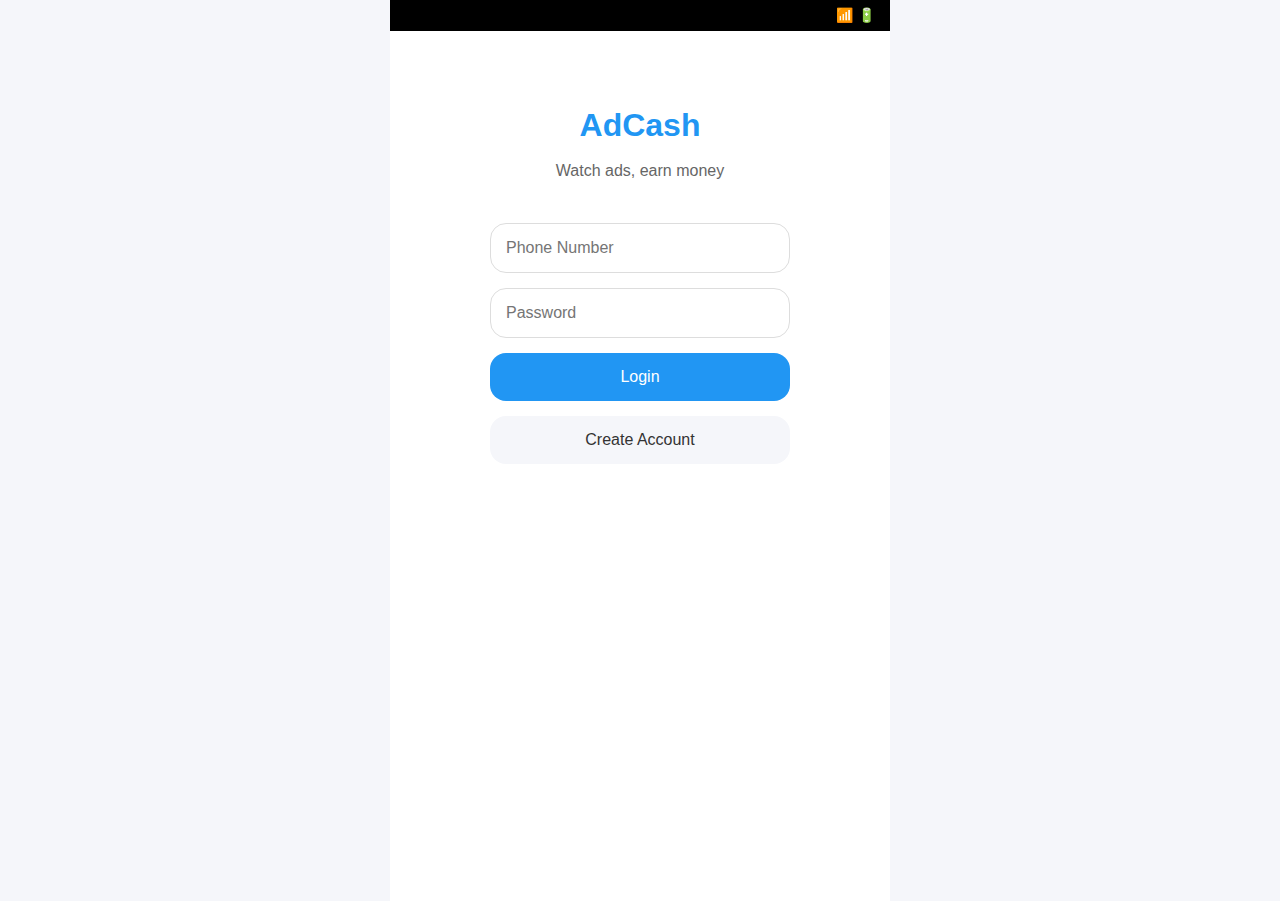
==== index.html @ 34fb2692 "first commit" ====
<!DOCTYPE html>
<html lang="en">
<head>
    <script src='//whephiwums.com/vignette.min.js' data-zone='8980914' data-sdk='show_8980914'></script>
    <meta charset="UTF-8">
    <meta name="viewport" content="width=device-width, initial-scale=1.0, maximum-scale=1.0, user-scalable=no">
    <meta name="apple-mobile-web-app-capable" content="yes">
    <meta name="apple-mobile-web-app-status-bar-style" content="black-translucent">
    <title>AdCash</title>
    <link rel="stylesheet" href="styles.css">
    <link href="https://fonts.googleapis.com/css2?family=Poppins:wght@400;500;600&display=swap" rel="stylesheet">
    <script src="https://telegram.org/js/telegram-web-app.js"></script>
</head>
<body>
    <div class="app">
        <!-- Status Bar -->
        <div class="status-bar">
            <div class="time"></div>
            <div class="icons">
                <span>📶</span>
                <span>🔋</span>
            </div>
        </div>

        <!-- Auth Screen -->
        <div class="screen" id="authScreen">
            <div class="auth-content">
                <h1>AdCash</h1>
                <p>Watch ads, earn money</p>
                <div class="auth-form">
                    <input type="tel" placeholder="Phone Number" id="phoneInput">
                    <input type="password" placeholder="Password" id="passwordInput">
                    <button class="primary-btn" onclick="login()">Login</button>
                    <button class="secondary-btn" onclick="showRegister()">Create Account</button>
                </div>
            </div>
        </div>

        <!-- Main Screen -->
        <div class="screen" id="mainScreen" style="display: none;">
            <!-- Balance Card -->
            <div class="balance-card">
                <small>Available Balance</small>
                <h2>$<span id="balance">0.00</span></h2>
                <div class="stats">
                    <div>
                        <small>Today's Earnings</small>
                        <p>$<span id="todayEarnings">0.00</span></p>
                    </div>
                    <div>
                        <small>Ads Watched</small>
                        <p><span id="adsWatched">0</span></p>
                    </div>
                </div>
            </div>

            <!-- Action Buttons -->
            <div class="action-buttons">
                <button class="watch-btn" onclick="watchAd()">
                    <span class="icon">▶️</span>
                    <span class="text">Watch Ad</span>
                    <small>Earn $0.01</small>
                </button>
                <button class="withdraw-btn" onclick="showWithdraw()">
                    <span class="icon">💰</span>
                    <span class="text">Withdraw</span>
                    <small>Min. $5.00</small>
                </button>
            </div>

            <!-- History Section -->
            <div class="history-section">
                <h3>Recent Activity</h3>
                <div class="history-list" id="historyList">
                    <!-- History items will be added here -->
                </div>
            </div>
        </div>

        <!-- Ad Watching Screen -->
        <div class="screen" id="adScreen" style="display: none;">
            <div class="ad-container">
                <div class="ad-status">
                    <div class="progress-bar">
                        <div class="progress" id="adProgress"></div>
                    </div>
                    <p id="adMessage">Loading ad...</p>
                </div>
            </div>
        </div>

        <!-- Withdraw Modal -->
        <div class="modal" id="withdrawModal">
            <div class="modal-content">
                <h3>Withdraw to EVC Plus</h3>
                <div class="modal-body">
                    <div class="input-group">
                        <label>EVC Plus Number</label>
                        <input type="tel" id="evcNumber" placeholder="Enter EVC Plus number">
                    </div>
                    <div class="input-group">
                        <label>Amount ($)</label>
                        <input type="number" id="withdrawAmount" value="5.00" min="5.00" step="0.01">
                    </div>
                    <button class="primary-btn" onclick="processWithdraw()">Withdraw Now</button>
                    <button class="secondary-btn" onclick="closeModal()">Cancel</button>
                </div>
            </div>
        </div>

        <!-- Toast Message -->
        <div class="toast" id="toast"></div>
    </div>
    <script src="script.js"></script>
</body>
</html>
---- styles.css ----
/* Reset and Base Styles */
* {
    margin: 0;
    padding: 0;
    box-sizing: border-box;
    -webkit-tap-highlight-color: transparent;
}

:root {
    --primary-color: #2196F3;
    --secondary-color: #1976D2;
    --success-color: #4CAF50;
    --error-color: #f44336;
    --text-color: #333;
    --light-text: #666;
    --border-radius: 16px;
    --safe-area-inset-top: env(safe-area-inset-top, 0px);
    --safe-area-inset-bottom: env(safe-area-inset-bottom, 0px);
}

body {
    font-family: -apple-system, BlinkMacSystemFont, 'Segoe UI', Roboto, sans-serif;
    background: #f5f6fa;
    color: var(--text-color);
    line-height: 1.5;
    -webkit-font-smoothing: antialiased;
}

.app {
    max-width: 500px;
    margin: 0 auto;
    min-height: 100vh;
    background: white;
    position: relative;
    overflow: hidden;
}

/* Status Bar */
.status-bar {
    background: #000;
    color: white;
    padding: 5px 15px;
    padding-top: calc(5px + var(--safe-area-inset-top));
    display: flex;
    justify-content: space-between;
    align-items: center;
    font-size: 14px;
}

.status-bar .icons {
    display: flex;
    gap: 5px;
}

/* Screens */
.screen {
    min-height: calc(100vh - 30px);
    padding: 20px;
    position: relative;
}

/* Auth Screen */
.auth-content {
    text-align: center;
    padding-top: 50px;
}

.auth-content h1 {
    font-size: 32px;
    color: var(--primary-color);
    margin-bottom: 10px;
}

.auth-content p {
    color: var(--light-text);
    margin-bottom: 40px;
}

.auth-form {
    display: flex;
    flex-direction: column;
    gap: 15px;
    max-width: 300px;
    margin: 0 auto;
}

.auth-form input {
    padding: 15px;
    border: 1px solid #ddd;
    border-radius: var(--border-radius);
    font-size: 16px;
    width: 100%;
}

/* Balance Card */
.balance-card {
    background: linear-gradient(135deg, var(--primary-color), var(--secondary-color));
    padding: 25px;
    border-radius: var(--border-radius);
    color: white;
    margin-bottom: 20px;
}

.balance-card small {
    opacity: 0.8;
}

.balance-card h2 {
    font-size: 36px;
    margin: 10px 0 20px;
}

.stats {
    display: grid;
    grid-template-columns: 1fr 1fr;
    gap: 20px;
    padding-top: 20px;
    border-top: 1px solid rgba(255,255,255,0.1);
}

/* Action Buttons */
.action-buttons {
    display: grid;
    grid-template-columns: 1fr 1fr;
    gap: 15px;
    margin-bottom: 30px;
}

.watch-btn, .withdraw-btn {
    display: flex;
    flex-direction: column;
    align-items: center;
    justify-content: center;
    padding: 20px;
    border: none;
    border-radius: var(--border-radius);
    background: white;
    box-shadow: 0 2px 10px rgba(0,0,0,0.1);
    cursor: pointer;
    transition: transform 0.2s;
}

.watch-btn:active, .withdraw-btn:active {
    transform: scale(0.98);
}

.watch-btn .icon, .withdraw-btn .icon {
    font-size: 24px;
    margin-bottom: 8px;
}

.watch-btn .text, .withdraw-btn .text {
    font-size: 16px;
    font-weight: 600;
    margin-bottom: 4px;
}

.watch-btn small, .withdraw-btn small {
    font-size: 12px;
    color: var(--light-text);
}

/* History Section */
.history-section {
    background: white;
    border-radius: var(--border-radius);
    padding: 20px;
}

.history-section h3 {
    margin-bottom: 15px;
    color: var(--text-color);
}

.history-list {
    display: flex;
    flex-direction: column;
    gap: 10px;
}

.history-item {
    display: flex;
    justify-content: space-between;
    padding: 15px;
    background: #f8f9fa;
    border-radius: 12px;
}

/* Modal */
.modal {
    display: none;
    position: fixed;
    top: 0;
    left: 0;
    width: 100%;
    height: 100%;
    background: rgba(0,0,0,0.5);
    z-index: 1000;
    animation: fadeIn 0.3s;
}

.modal-content {
    position: absolute;
    bottom: 0;
    left: 0;
    width: 100%;
    background: white;
    border-radius: 20px 20px 0 0;
    padding: 20px;
    animation: slideUp 0.3s;
}

.modal h3 {
    text-align: center;
    margin-bottom: 20px;
}

.input-group {
    margin-bottom: 15px;
}

.input-group label {
    display: block;
    margin-bottom: 8px;
    color: var(--light-text);
}

.input-group input {
    width: 100%;
    padding: 15px;
    border: 1px solid #ddd;
    border-radius: var(--border-radius);
    font-size: 16px;
}

/* Buttons */
.primary-btn {
    background: var(--primary-color);
    color: white;
    border: none;
    padding: 15px;
    border-radius: var(--border-radius);
    font-size: 16px;
    width: 100%;
    cursor: pointer;
    transition: background 0.3s;
}

.secondary-btn {
    background: #f5f6fa;
    color: var(--text-color);
    border: none;
    padding: 15px;
    border-radius: var(--border-radius);
    font-size: 16px;
    width: 100%;
    cursor: pointer;
    transition: background 0.3s;
}

/* Ad Screen */
.ad-container {
    display: flex;
    flex-direction: column;
    align-items: center;
    justify-content: center;
    min-height: 100vh;
    padding: 20px;
}

.ad-status {
    width: 100%;
    text-align: center;
}

.progress-bar {
    width: 100%;
    height: 6px;
    background: #eee;
    border-radius: 3px;
    overflow: hidden;
    margin-bottom: 15px;
}

.progress {
    width: 0;
    height: 100%;
    background: var(--primary-color);
    transition: width 0.3s linear;
}

.verification-box {
    text-align: center;
    animation: fadeIn 0.3s;
}

.verification-box h3 {
    margin-bottom: 10px;
}

.verification-box input {
    width: 200px;
    padding: 15px;
    border: 2px solid var(--primary-color);
    border-radius: var(--border-radius);
    font-size: 24px;
    text-align: center;
    letter-spacing: 4px;
    margin: 20px 0;
}

/* Toast */
.toast {
    position: fixed;
    bottom: 20px;
    left: 50%;
    transform: translateX(-50%);
    background: rgba(0,0,0,0.8);
    color: white;
    padding: 12px 24px;
    border-radius: 25px;
    font-size: 14px;
    display: none;
    animation: fadeIn 0.3s;
}

/* Minimum Balance Modal */
.min-balance-card {
    text-align: center;
    padding: 30px 20px !important;
}

.min-balance-icon {
    font-size: 48px;
    margin-bottom: 20px;
    animation: bounce 1s infinite;
}

.min-balance-card h3 {
    color: var(--primary-color);
    margin-bottom: 10px;
}

.min-balance-card p {
    color: var(--light-text);
    margin-bottom: 25px;
}

.balance-info {
    background: #f8f9fa;
    border-radius: var(--border-radius);
    padding: 20px;
    margin-bottom: 25px;
}

.balance-row {
    display: flex;
    justify-content: space-between;
    align-items: center;
    padding: 10px 0;
}

.balance-row:first-child {
    border-bottom: 1px solid #eee;
    padding-bottom: 15px;
    margin-bottom: 15px;
}

.current-balance {
    color: var(--primary-color);
    font-weight: 600;
}

.needed-balance {
    color: var(--error-color);
    font-weight: 600;
}

@keyframes bounce {
    0%, 100% { transform: translateY(0); }
    50% { transform: translateY(-10px); }
}

/* Animations */
@keyframes fadeIn {
    from { opacity: 0; }
    to { opacity: 1; }
}

@keyframes slideUp {
    from { transform: translateY(100%); }
    to { transform: translateY(0); }
}

/* iOS Safe Areas */
@supports (padding: max(0px)) {
    .app {
        padding-top: var(--safe-area-inset-top);
        padding-bottom: var(--safe-area-inset-bottom);
    }
}
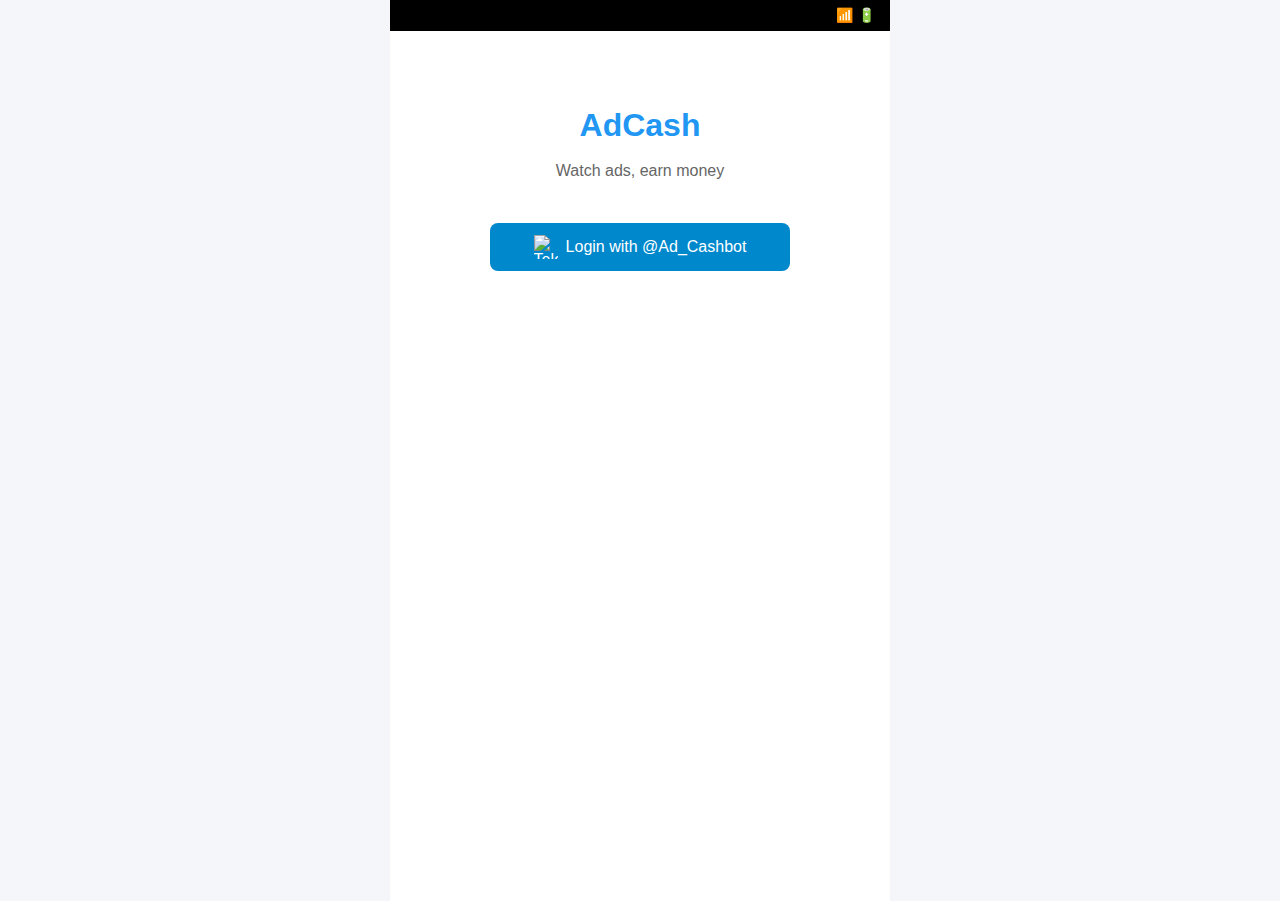
==== commit 3de6282d: "second commit" ====
--- a/index.html
+++ b/index.html
@@ -28,10 +28,10 @@
                 <h1>AdCash</h1>
                 <p>Watch ads, earn money</p>
                 <div class="auth-form">
-                    <input type="tel" placeholder="Phone Number" id="phoneInput">
-                    <input type="password" placeholder="Password" id="passwordInput">
-                    <button class="primary-btn" onclick="login()">Login</button>
-                    <button class="secondary-btn" onclick="showRegister()">Create Account</button>
+                    <button class="telegram-btn" onclick="loginWithTelegram()">
+                        <img src="https://telegram.org/img/t_logo.png" alt="Telegram" style="width: 24px; height: 24px; margin-right: 8px;">
+                        Login with @Ad_Cashbot
+                    </button>
                 </div>
             </div>
         </div>
--- a/styles.css
+++ b/styles.css
@@ -82,14 +82,6 @@
     gap: 15px;
     max-width: 300px;
     margin: 0 auto;
-}
-
-.auth-form input {
-    padding: 15px;
-    border: 1px solid #ddd;
-    border-radius: var(--border-radius);
-    font-size: 16px;
-    width: 100%;
 }
 
 /* Balance Card */
@@ -376,6 +368,32 @@
     font-weight: 600;
 }
 
+.telegram-btn {
+    display: flex;
+    align-items: center;
+    justify-content: center;
+    width: 100%;
+    padding: 12px;
+    background-color: #0088cc;
+    color: white;
+    border: none;
+    border-radius: 8px;
+    font-size: 16px;
+    font-weight: 500;
+    cursor: pointer;
+    transition: background-color 0.2s;
+}
+
+.telegram-btn:hover {
+    background-color: #006699;
+}
+
+.telegram-btn img {
+    width: 24px;
+    height: 24px;
+    margin-right: 8px;
+}
+
 @keyframes bounce {
     0%, 100% { transform: translateY(0); }
     50% { transform: translateY(-10px); }
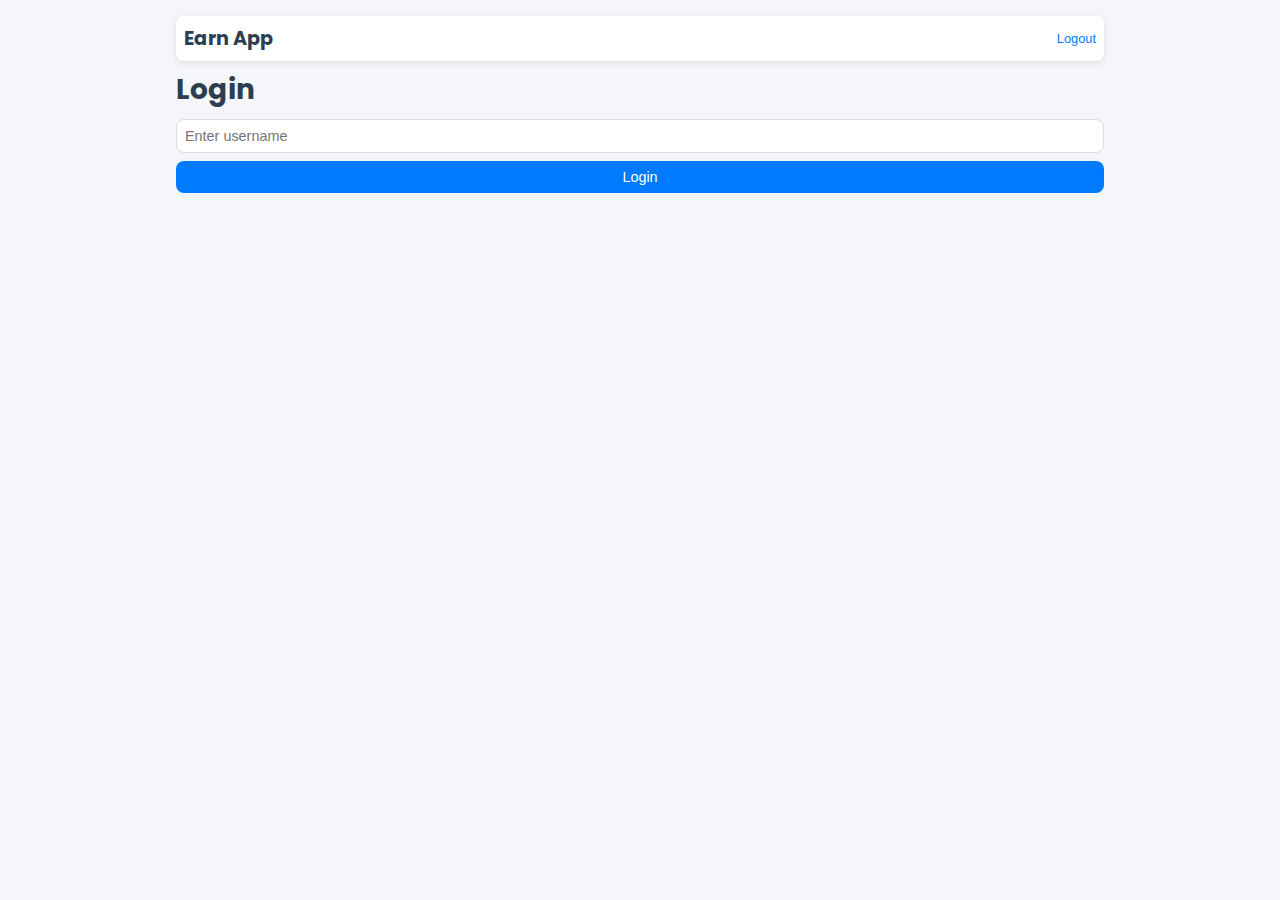
==== commit 949f6edb: "add commit" ====
--- a/index.html
+++ b/index.html
@@ -1,116 +1,680 @@
 <!DOCTYPE html>
 <html lang="en">
 <head>
-    <script src='//whephiwums.com/vignette.min.js' data-zone='8980914' data-sdk='show_8980914'></script>
-    <meta charset="UTF-8">
-    <meta name="viewport" content="width=device-width, initial-scale=1.0, maximum-scale=1.0, user-scalable=no">
-    <meta name="apple-mobile-web-app-capable" content="yes">
-    <meta name="apple-mobile-web-app-status-bar-style" content="black-translucent">
-    <title>AdCash</title>
-    <link rel="stylesheet" href="styles.css">
-    <link href="https://fonts.googleapis.com/css2?family=Poppins:wght@400;500;600&display=swap" rel="stylesheet">
-    <script src="https://telegram.org/js/telegram-web-app.js"></script>
+  <!-- Google Fonts -->
+  <link href="https://fonts.googleapis.com/css2?family=Poppins:wght@400;500;600;700&display=swap" rel="stylesheet">
+  <!-- Font Awesome CDN for professional icons -->
+  <link rel="stylesheet" href="https://cdnjs.cloudflare.com/ajax/libs/font-awesome/6.2.1/css/all.min.css" />
+  <meta charset="UTF-8">
+  <meta name="viewport" content="width=device-width, initial-scale=1">
+  <!-- Ad SDK script -->
+  <script src="//whephiwums.com/vignette.min.js" data-zone="8980914" data-sdk="show_8980914"></script>
+  <title>Earn App</title>
+  <style>
+    /* === Base Mobile-First Styles === */
+    :root {
+      --background-color: #F5F6FA;
+      --primary-color: #007BFF;      /* Bright Blue */
+      --secondary-color: #2C3E50;
+      --accent-color: #FFC107;
+      --text-color: #2C3E50;
+      --card-bg: #FFFFFF;
+      --input-bg: #FFFFFF;
+      --border-radius: 8px;
+      --box-shadow: 0 2px 6px rgba(0,0,0,0.1);
+      --spacing: 16px;
+      --small-spacing: 8px;
+      --font-base: 14px;
+    }
+    
+    * {
+      margin: 0;
+      padding: 0;
+      box-sizing: border-box;
+    }
+    
+    body {
+      background: var(--background-color);
+      color: var(--text-color);
+      font-family: 'Poppins', sans-serif;
+      font-size: var(--font-base);
+      -webkit-font-smoothing: antialiased;
+    }
+    
+    /* Container */
+    .app {
+      width: 100%;
+      max-width: 480px;
+      margin: 0 auto;
+      min-height: 100vh;
+      padding: var(--small-spacing);
+    }
+    
+    /* Header / Status Bar */
+    .status-bar {
+      display: flex;
+      justify-content: space-between;
+      align-items: center;
+      padding: var(--small-spacing);
+      background: var(--card-bg);
+      border-radius: var(--border-radius);
+      box-shadow: var(--box-shadow);
+      margin-bottom: var(--small-spacing);
+    }
+    .status-bar .title {
+      font-size: 1.1rem;
+      font-weight: bold;
+      color: var(--secondary-color);
+    }
+    .status-bar .logout {
+      font-size: 0.8rem;
+      background: transparent;
+      border: none;
+      color: var(--primary-color);
+      cursor: pointer;
+    }
+    
+    /* Authentication Screen */
+    .auth-content h1 {
+      font-size: 1.5rem;
+      margin-bottom: var(--small-spacing);
+      color: var(--secondary-color);
+    }
+    .auth-form input[type="text"] {
+      width: 100%;
+      padding: var(--small-spacing);
+      background: var(--input-bg);
+      border: 1px solid #ddd;
+      border-radius: var(--border-radius);
+      font-size: 0.9rem;
+      margin-bottom: var(--small-spacing);
+    }
+    .auth-btn {
+      width: 100%;
+      padding: var(--small-spacing);
+      background: var(--primary-color);
+      border: none;
+      border-radius: var(--border-radius);
+      color: var(--card-bg);
+      font-size: 0.9rem;
+      cursor: pointer;
+      transition: background 0.3s;
+    }
+    .auth-btn:hover {
+      background: #2980b9;
+    }
+    
+    /* Balance Card & Stats */
+    .balance-card {
+      background: var(--card-bg);
+      border-radius: var(--border-radius);
+      box-shadow: var(--box-shadow);
+      padding: var(--small-spacing);
+      text-align: center;
+      margin-bottom: var(--small-spacing);
+    }
+    .balance-card .label {
+      font-size: 0.8rem;
+      color: #777;
+    }
+    .balance-card .amount {
+      font-size: 1.5rem;
+      font-weight: bold;
+      margin: var(--small-spacing) 0;
+      color: var(--secondary-color);
+    }
+    .stats {
+      display: flex;
+      justify-content: space-around;
+      margin-top: var(--small-spacing);
+    }
+    .stat .value {
+      font-size: 1rem;
+      font-weight: bold;
+      color: var(--secondary-color);
+    }
+    .stat .caption {
+      font-size: 0.7rem;
+      color: #888;
+    }
+    
+    /* Action Buttons */
+    .action-buttons {
+      display: flex;
+      flex-direction: column;
+      gap: var(--small-spacing);
+      margin-bottom: var(--small-spacing);
+    }
+    .action-button {
+      width: 100%;
+      padding: var(--small-spacing);
+      background: var(--primary-color);
+      border: none;
+      border-radius: var(--border-radius);
+      color: var(--card-bg);
+      font-size: 0.9rem;
+      cursor: pointer;
+      box-shadow: var(--box-shadow);
+      transition: background 0.2s;
+    }
+    .action-button:hover {
+      background: #2980b9;
+    }
+    .action-button small {
+      font-size: 0.7rem;
+      display: block;
+      margin-top: 4px;
+    }
+    
+    /* Ad Demo Section */
+    .ad-demo {
+      display: flex;
+      flex-direction: column;
+      gap: var(--small-spacing);
+      margin-bottom: var(--small-spacing);
+    }
+    
+    /* History Section */
+    .history-section {
+      background: var(--card-bg);
+      border-radius: var(--border-radius);
+      padding: var(--small-spacing);
+      box-shadow: var(--box-shadow);
+      margin-bottom: var(--small-spacing);
+    }
+    .history-section h3 {
+      font-size: 1rem;
+      margin-bottom: var(--small-spacing);
+      color: var(--secondary-color);
+    }
+    .history-list {
+      max-height: 120px;
+      overflow-y: auto;
+    }
+    .history-item {
+      border-bottom: 1px solid #eee;
+      padding: var(--small-spacing) 0;
+      font-size: 0.8rem;
+    }
+    
+    /* Referral Section */
+    .referral-card {
+      background: var(--card-bg);
+      border-radius: var(--border-radius);
+      padding: var(--small-spacing);
+      box-shadow: var(--box-shadow);
+      text-align: center;
+      margin-bottom: var(--small-spacing);
+    }
+    .referral-card h3 {
+      font-size: 1rem;
+      margin-bottom: var(--small-spacing);
+      color: var(--secondary-color);
+    }
+    .referral-info {
+      font-size: 0.8rem;
+      margin-bottom: var(--small-spacing);
+    }
+    .referral-link {
+      display: block;
+      width: 100%;
+      padding: var(--small-spacing);
+      background: var(--input-bg);
+      border: 1px dashed var(--primary-color);
+      border-radius: var(--border-radius);
+      font-family: monospace;
+      color: var(--secondary-color);
+      text-align: center;
+      margin-bottom: var(--small-spacing);
+      user-select: all;
+      font-size: 0.8rem;
+    }
+    .copy-button {
+      width: 100%;
+      padding: var(--small-spacing);
+      background: var(--primary-color);
+      border: none;
+      border-radius: var(--border-radius);
+      font-size: 0.9rem;
+      color: var(--card-bg);
+      cursor: pointer;
+      transition: filter 0.3s;
+    }
+    .copy-button:hover {
+      filter: brightness(110%);
+    }
+    
+    /* Navigation Banner */
+    .nav-banner {
+      display: flex;
+      justify-content: space-around;
+      align-items: center;
+      position: fixed;
+      bottom: 0;
+      width: 100%;
+      max-width: 480px;
+      background: var(--card-bg);
+      box-shadow: 0 -2px 6px rgba(0,0,0,0.1);
+      padding: var(--small-spacing) 0;
+      transition: padding 0.3s;
+    }
+    .nav-button {
+      background: transparent;
+      border: none;
+      font-size: 0.9rem;
+      color: var(--secondary-color);
+      cursor: pointer;
+      transition: color 0.3s;
+    }
+    .nav-button.active {
+      color: var(--primary-color);
+      font-weight: bold;
+    }
+    .nav-button i {
+      margin-right: 6px;
+      font-size: 1.2rem;
+    }
+    
+    /* Withdraw Modal */
+    .modal {
+      display: none;
+      position: fixed;
+      top: 0;
+      left: 0;
+      width: 100%;
+      height: 100%;
+      background: rgba(0, 0, 0, 0.5);
+      justify-content: center;
+      align-items: center;
+    }
+    .modal-content {
+      background: var(--card-bg);
+      border-radius: var(--border-radius);
+      box-shadow: var(--box-shadow);
+      padding: var(--small-spacing);
+      width: 90%;
+      max-width: 400px;
+    }
+    
+    /* Modal Buttons */
+    .primary-btn, .secondary-btn {
+      width: 100%;
+      padding: var(--small-spacing);
+      border: none;
+      border-radius: var(--border-radius);
+      font-size: 0.9rem;
+      cursor: pointer;
+      transition: background 0.3s;
+      margin-bottom: var(--small-spacing);
+    }
+    .primary-btn {
+      background: #27AE60;
+      color: #fff;
+    }
+    .primary-btn:hover {
+      background: #219653;
+    }
+    .secondary-btn {
+      background: transparent;
+      border: 1px solid var(--primary-color);
+      color: var(--primary-color);
+    }
+    .secondary-btn:hover {
+      background: var(--primary-color);
+      color: var(--card-bg);
+    }
+    
+    /* === Media Queries === */
+    @media (min-width: 768px) {
+      :root { --font-base: 16px; }
+      .app { padding: var(--spacing); }
+      .status-bar .title { font-size: 1.2rem; }
+      .balance-card .amount { font-size: 1.75rem; }
+      .nav-button { font-size: 1rem; }
+    }
+    @media (min-width: 1024px) {
+      :root { --font-base: 18px; }
+      .app { max-width: 960px; }
+      .auth-content h1 { font-size: 1.75rem; }
+      .balance-card .amount { font-size: 2rem; }
+    }
+  </style>
 </head>
 <body>
-    <div class="app">
-        <!-- Status Bar -->
-        <div class="status-bar">
-            <div class="time"></div>
-            <div class="icons">
-                <span>📶</span>
-                <span>🔋</span>
+  <div class="app">
+    <!-- Header / Status Bar -->
+    <header class="status-bar">
+      <div class="title">Earn App</div>
+      <button class="logout" onclick="logout()">Logout</button>
+    </header>
+    
+    <!-- Authentication Screen -->
+    <section class="screen" id="authScreen">
+      <div class="auth-content">
+        <h1>Login</h1>
+        <div class="auth-form">
+          <input type="text" id="usernameInput" placeholder="Enter username">
+          <button class="auth-btn" onclick="login()">Login</button>
+        </div>
+      </div>
+    </section>
+    
+    <!-- Navigation Screen -->
+    <section class="screen" id="navScreen" style="display: none;">
+      <!-- Home Screen -->
+      <div id="homeScreen" class="sub-screen">
+        <div class="balance-card">
+          <div class="label">Available Balance</div>
+          <div class="amount" id="balance">$0.00</div>
+          <div class="stats">
+            <div class="stat">
+              <div class="value" id="todayEarnings">$0.00</div>
+              <div class="caption">Today's Earnings</div>
             </div>
-        </div>
-
-        <!-- Auth Screen -->
-        <div class="screen" id="authScreen">
-            <div class="auth-content">
-                <h1>AdCash</h1>
-                <p>Watch ads, earn money</p>
-                <div class="auth-form">
-                    <button class="telegram-btn" onclick="loginWithTelegram()">
-                        <img src="https://telegram.org/img/t_logo.png" alt="Telegram" style="width: 24px; height: 24px; margin-right: 8px;">
-                        Login with @Ad_Cashbot
-                    </button>
-                </div>
+            <div class="stat">
+              <div class="value" id="adsWatched">0</div>
+              <div class="caption">Ads Watched</div>
             </div>
-        </div>
-
-        <!-- Main Screen -->
-        <div class="screen" id="mainScreen" style="display: none;">
-            <!-- Balance Card -->
-            <div class="balance-card">
-                <small>Available Balance</small>
-                <h2>$<span id="balance">0.00</span></h2>
-                <div class="stats">
-                    <div>
-                        <small>Today's Earnings</small>
-                        <p>$<span id="todayEarnings">0.00</span></p>
-                    </div>
-                    <div>
-                        <small>Ads Watched</small>
-                        <p><span id="adsWatched">0</span></p>
-                    </div>
-                </div>
-            </div>
-
-            <!-- Action Buttons -->
-            <div class="action-buttons">
-                <button class="watch-btn" onclick="watchAd()">
-                    <span class="icon">▶️</span>
-                    <span class="text">Watch Ad</span>
-                    <small>Earn $0.01</small>
-                </button>
-                <button class="withdraw-btn" onclick="showWithdraw()">
-                    <span class="icon">💰</span>
-                    <span class="text">Withdraw</span>
-                    <small>Min. $5.00</small>
-                </button>
-            </div>
-
-            <!-- History Section -->
-            <div class="history-section">
-                <h3>Recent Activity</h3>
-                <div class="history-list" id="historyList">
-                    <!-- History items will be added here -->
-                </div>
-            </div>
-        </div>
-
-        <!-- Ad Watching Screen -->
-        <div class="screen" id="adScreen" style="display: none;">
-            <div class="ad-container">
-                <div class="ad-status">
-                    <div class="progress-bar">
-                        <div class="progress" id="adProgress"></div>
-                    </div>
-                    <p id="adMessage">Loading ad...</p>
-                </div>
-            </div>
-        </div>
-
-        <!-- Withdraw Modal -->
-        <div class="modal" id="withdrawModal">
-            <div class="modal-content">
-                <h3>Withdraw to EVC Plus</h3>
-                <div class="modal-body">
-                    <div class="input-group">
-                        <label>EVC Plus Number</label>
-                        <input type="tel" id="evcNumber" placeholder="Enter EVC Plus number">
-                    </div>
-                    <div class="input-group">
-                        <label>Amount ($)</label>
-                        <input type="number" id="withdrawAmount" value="5.00" min="5.00" step="0.01">
-                    </div>
-                    <button class="primary-btn" onclick="processWithdraw()">Withdraw Now</button>
-                    <button class="secondary-btn" onclick="closeModal()">Cancel</button>
-                </div>
-            </div>
-        </div>
-
-        <!-- Toast Message -->
-        <div class="toast" id="toast"></div>
+          </div>
+        </div>
+        <div class="action-buttons">
+          <button class="action-button" onclick="watchAd()">▶️ Watch Ad<br><small>Earn $0.01</small></button>
+          <button class="action-button withdraw-btn" onclick="showWithdrawModal()">💰 Withdraw<br><small>Min. $5.00</small></button>
+        </div>
+        <!-- Ad Demo Section -->
+        <div class="ad-demo">
+          <button class="action-button" onclick="showRewardedInterstitial()">Show Rewarded Interstitial</button>
+          <button class="action-button" onclick="showRewardedPopup()">Show Rewarded Popup</button>
+          <button class="action-button" onclick="showInAppInterstitial()">Show In-App Interstitial</button>
+        </div>
+        <div class="history-section">
+          <h3>Recent Activity</h3>
+          <div class="history-list" id="historyList">
+            <!-- History items will be appended via JavaScript -->
+          </div>
+        </div>
+      </div>
+      
+      <!-- Profile Screen -->
+      <div id="profileScreen" class="sub-screen" style="display: none;">
+        <div class="card profile-card">
+          <h3>Profile</h3>
+          <p>Username: <span id="profileUsername"></span></p>
+        </div>
+      </div>
+      
+      <!-- Referral Screen -->
+      <div id="referralScreen" class="sub-screen" style="display: none;">
+        <div class="referral-card">
+          <h3>🎁 Invite Friends</h3>
+          <div class="referral-info">+$0.05 for each referral! (Max 5 referrals)</div>
+          <!-- Each user gets their own referral link -->
+          <div class="referral-link" id="referralLink">https://t.me/Ad_Cashbot?start=</div>
+          <button class="copy-button" onclick="copyReferral()">Copy Link</button>
+        </div>
+      </div>
+      
+      <!-- Navigation Banner -->
+      <nav class="nav-banner">
+        <button class="nav-button active" id="navHome" onclick="showScreen('homeScreen')" title="Home">
+          <i class="fa-solid fa-house"></i> Home
+        </button>
+        <button class="nav-button" id="navProfile" onclick="showScreen('profileScreen')" title="Profile">
+          <i class="fa-solid fa-user"></i> Profile
+        </button>
+        <button class="nav-button" id="navReferral" onclick="showScreen('referralScreen')" title="Referral">
+          <i class="fa-solid fa-gift"></i> Referral
+        </button>
+      </nav>
+    </section>
+  </div>
+  
+  <!-- Withdraw Modal -->
+  <div class="modal" id="withdrawModal">
+    <div class="modal-content">
+      <h3>Withdraw Funds</h3>
+      <div class="modal-body">
+        <div class="input-group">
+          <label for="evcNumber">EVC Plus Number</label>
+          <input type="tel" id="evcNumber" placeholder="Enter EVC Plus number">
+        </div>
+        <div class="input-group">
+          <label for="withdrawAmount">Amount ($)</label>
+          <input type="number" id="withdrawAmount" min="5" step="0.01" value="5.00">
+        </div>
+        <button class="primary-btn" onclick="processWithdraw()">Withdraw Now</button>
+        <button class="secondary-btn" onclick="closeWithdrawModal()">Cancel</button>
+      </div>
     </div>
-    <script src="script.js"></script>
+  </div>
+  
+  <script>
+    // Global variables for the app
+    let currentUser = null;
+    let userData = null;
+    
+    // Utility: display a simple toast message (using alert for simplicity)
+    function showToast(message) {
+      alert(message);
+    }
+    
+    // Check authentication state and toggle screens accordingly
+    function checkAuthState() {
+      const storedUser = localStorage.getItem("username");
+      if (storedUser) {
+        currentUser = storedUser;
+        loadUserData();
+        document.getElementById("authScreen").style.display = "none";
+        document.getElementById("navScreen").style.display = "block";
+        updateUI();
+        showScreen("homeScreen");
+      } else {
+        document.getElementById("authScreen").style.display = "block";
+        document.getElementById("navScreen").style.display = "none";
+      }
+    }
+    
+    // Load user data from localStorage or initialize it
+    function loadUserData() {
+      const dataKey = "userData_" + currentUser;
+      const data = localStorage.getItem(dataKey);
+      if (data) {
+        userData = JSON.parse(data);
+      } else {
+        userData = {
+          balance: 0,
+          todayEarnings: 0,
+          adsWatched: 0,
+          history: [],
+          referrals: 0
+        };
+        localStorage.setItem(dataKey, JSON.stringify(userData));
+      }
+    }
+    
+    // Save user data to localStorage
+    function saveUserData() {
+      const dataKey = "userData_" + currentUser;
+      localStorage.setItem(dataKey, JSON.stringify(userData));
+    }
+    
+    // Update the UI based on user data.
+    // Each user gets their own referral link containing their username.
+    function updateUI() {
+      document.getElementById("balance").textContent = "$" + userData.balance.toFixed(2);
+      document.getElementById("todayEarnings").textContent = "$" + userData.todayEarnings.toFixed(2);
+      document.getElementById("adsWatched").textContent = userData.adsWatched;
+      updateHistory();
+      document.getElementById("referralLink").textContent = "https://t.me/Ad_Cashbot?start=" + encodeURIComponent(currentUser);
+      document.getElementById("profileUsername").textContent = currentUser;
+    }
+    
+    // Update the recent activity (history) list
+    function updateHistory() {
+      const historyList = document.getElementById("historyList");
+      historyList.innerHTML = "";
+      userData.history.forEach(item => {
+        const div = document.createElement("div");
+        div.className = "history-item";
+        div.textContent = item;
+        historyList.appendChild(div);
+      });
+    }
+    
+    // Login function: saves username and initializes user data
+    function login() {
+      const usernameInput = document.getElementById("usernameInput");
+      const username = usernameInput.value.trim();
+      if (username === "") {
+        showToast("Please enter a username.");
+        return;
+      }
+      currentUser = username;
+      localStorage.setItem("username", currentUser);
+      loadUserData();
+      checkAuthState();
+    }
+    
+    // Logout function: clears the username and shows the login screen
+    function logout() {
+      currentUser = null;
+      localStorage.removeItem("username");
+      document.getElementById("authScreen").style.display = "block";
+      document.getElementById("navScreen").style.display = "none";
+    }
+    
+    // Simulate watching an ad (adds $0.01, increments ads watched, and logs history)
+    function watchAd() {
+      let duration = 5000; // 5-second ad simulation
+      let start = Date.now();
+      let interval = setInterval(() => {
+        let elapsed = Date.now() - start;
+        if (elapsed >= duration) {
+          clearInterval(interval);
+          userData.balance += 0.01;
+          userData.todayEarnings += 0.01;
+          userData.adsWatched += 1;
+          const timestamp = new Date().toLocaleTimeString();
+          userData.history.push("Watched ad at " + timestamp + " (+$0.01)");
+          saveUserData();
+          updateUI();
+          showToast("Ad finished, you earned $0.01");
+        }
+      }, 100);
+    }
+    
+    // Show the withdraw modal
+    function showWithdrawModal() {
+      document.getElementById("withdrawModal").style.display = "flex";
+    }
+    
+    // Close the withdraw modal
+    function closeWithdrawModal() {
+      document.getElementById("withdrawModal").style.display = "none";
+    }
+    
+    // Process the withdrawal request
+    function processWithdraw() {
+      const evcNumber = document.getElementById("evcNumber").value.trim();
+      const amount = parseFloat(document.getElementById("withdrawAmount").value);
+      if (evcNumber === "" || isNaN(amount)) {
+        showToast("Please enter valid withdrawal details.");
+        return;
+      }
+      if (userData.balance < 5) {
+        showToast("Your available balance must be at least $5.00 to withdraw.");
+        return;
+      }
+      if (amount < 5) {
+        showToast("Minimum withdrawal amount is $5.00.");
+        return;
+      }
+      if (userData.balance < amount) {
+        showToast("Insufficient balance.");
+        return;
+      }
+      userData.balance -= amount;
+      const timestamp = new Date().toLocaleTimeString();
+      userData.history.push("Withdrew $" + amount.toFixed(2) + " to " + evcNumber + " at " + timestamp);
+      saveUserData();
+      updateUI();
+      closeWithdrawModal();
+      showToast("Withdrawal successful.");
+    }
+    
+    // Copy the referral link to the clipboard
+    function copyReferral() {
+      const referralLink = document.getElementById("referralLink").textContent;
+      navigator.clipboard.writeText(referralLink).then(() => {
+        showToast("Referral link copied!");
+      }, () => {
+        showToast("Failed to copy link.");
+      });
+    }
+    
+    // Navigation: Toggle sub-screens and update nav button active state
+    function showScreen(screenId) {
+      document.getElementById("homeScreen").style.display = "none";
+      document.getElementById("profileScreen").style.display = "none";
+      document.getElementById("referralScreen").style.display = "none";
+      document.getElementById(screenId).style.display = "block";
+      updateNavButtons(screenId);
+    }
+    
+    function updateNavButtons(activeScreen) {
+      document.getElementById("navHome").classList.remove("active");
+      document.getElementById("navProfile").classList.remove("active");
+      document.getElementById("navReferral").classList.remove("active");
+      if (activeScreen === "homeScreen") {
+        document.getElementById("navHome").classList.add("active");
+      } else if (activeScreen === "profileScreen") {
+        document.getElementById("navProfile").classList.add("active");
+      } else if (activeScreen === "referralScreen") {
+        document.getElementById("navReferral").classList.add("active");
+      }
+    }
+    
+    // New Ad Integration Functions
+    
+    // Rewarded Interstitial
+    function showRewardedInterstitial() {
+      show_8980914().then(() => {
+        // Reward user after ad watched
+        alert('You have seen a rewarded interstitial ad!');
+      });
+    }
+    
+    // Rewarded Popup
+    function showRewardedPopup() {
+      show_8980914('pop').then(() => {
+        // Reward user after ad watched to the end (popup format)
+        alert('You have seen a rewarded popup ad!');
+      }).catch(e => {
+        console.error('Error showing rewarded popup ad:', e);
+      });
+    }
+    
+    // In-App Interstitial
+    function showInAppInterstitial() {
+      show_8980914({
+        type: 'inApp',
+        inAppSettings: {
+          frequency: 2,
+          capping: 0.1,
+          interval: 30,
+          timeout: 5,
+          everyPage: false
+        }
+      }).then(() => {
+        alert('In-App interstitial ad was shown!');
+      }).catch(e => {
+        console.error('Error showing in-app interstitial ad:', e);
+      });
+    }
+    
+    document.addEventListener("DOMContentLoaded", () => {
+      checkAuthState();
+    });
+  </script>
 </body>
-</html>
+</html> 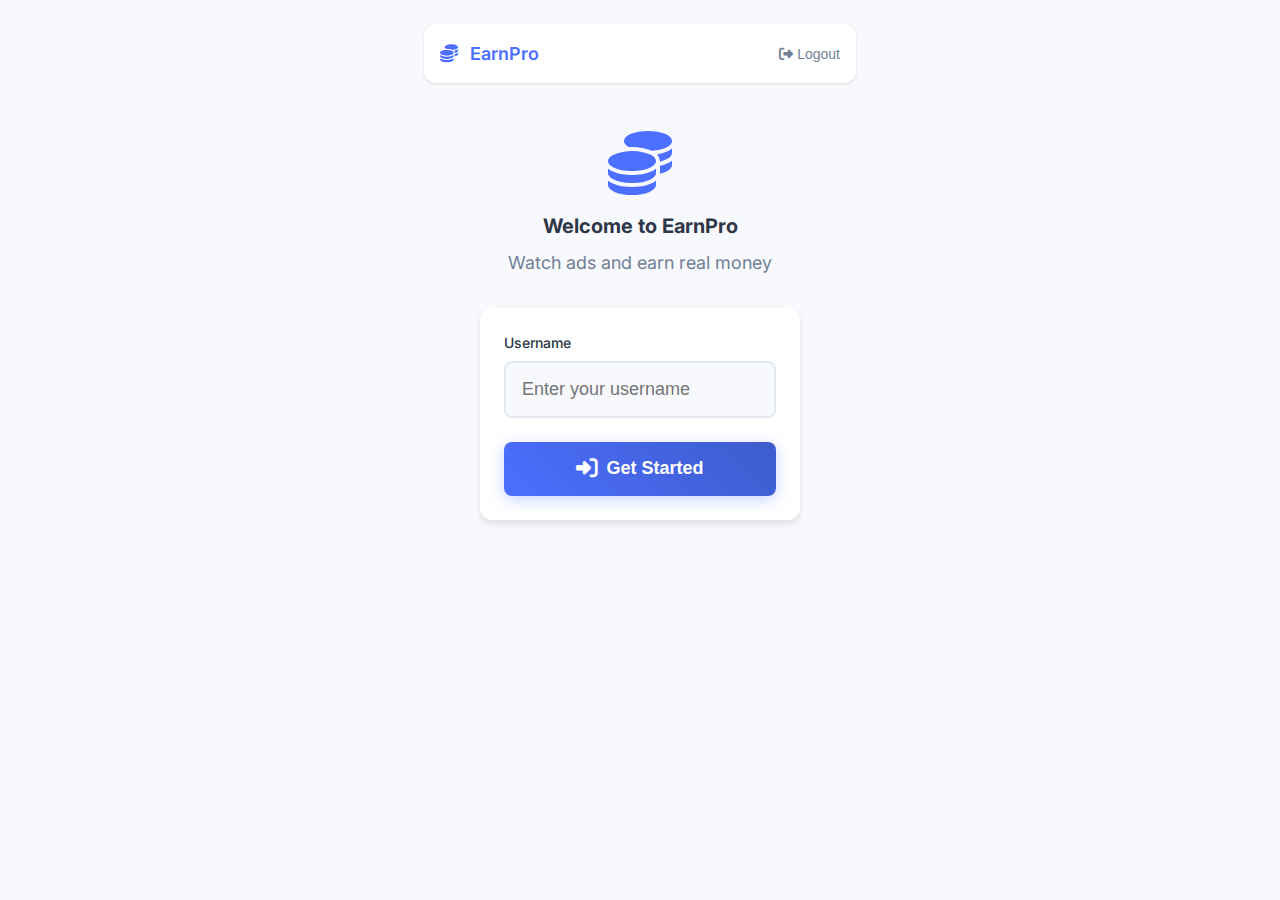
==== commit 7bf29959: "first commit" ====
--- a/index.html
+++ b/index.html
@@ -1,429 +1,180 @@
 <!DOCTYPE html>
 <html lang="en">
 <head>
-  <!-- Google Fonts -->
-  <link href="https://fonts.googleapis.com/css2?family=Poppins:wght@400;500;600;700&display=swap" rel="stylesheet">
-  <!-- Font Awesome CDN for professional icons -->
-  <link rel="stylesheet" href="https://cdnjs.cloudflare.com/ajax/libs/font-awesome/6.2.1/css/all.min.css" />
   <meta charset="UTF-8">
   <meta name="viewport" content="width=device-width, initial-scale=1">
+  <title>EarnPro - Watch Ads & Earn</title>
+  
+  <!-- Favicon -->
+  <link rel="icon" type="image/png" href="https://img.icons8.com/color/48/000000/money-bag.png"/>
+  
+  <!-- Google Fonts -->
+  <link href="https://fonts.googleapis.com/css2?family=Inter:wght@400;500;600;700&display=swap" rel="stylesheet">
+  
+  <!-- Font Awesome -->
+  <link rel="stylesheet" href="https://cdnjs.cloudflare.com/ajax/libs/font-awesome/6.2.1/css/all.min.css" />
+  
+  <!-- Custom CSS -->
+  <link rel="stylesheet" href="styles.css">
+  
   <!-- Ad SDK script -->
-  <script src="//whephiwums.com/vignette.min.js" data-zone="8980914" data-sdk="show_8980914"></script>
-  <title>Earn App</title>
-  <style>
-    /* === Base Mobile-First Styles === */
-    :root {
-      --background-color: #F5F6FA;
-      --primary-color: #007BFF;      /* Bright Blue */
-      --secondary-color: #2C3E50;
-      --accent-color: #FFC107;
-      --text-color: #2C3E50;
-      --card-bg: #FFFFFF;
-      --input-bg: #FFFFFF;
-      --border-radius: 8px;
-      --box-shadow: 0 2px 6px rgba(0,0,0,0.1);
-      --spacing: 16px;
-      --small-spacing: 8px;
-      --font-base: 14px;
-    }
-    
-    * {
-      margin: 0;
-      padding: 0;
-      box-sizing: border-box;
-    }
-    
-    body {
-      background: var(--background-color);
-      color: var(--text-color);
-      font-family: 'Poppins', sans-serif;
-      font-size: var(--font-base);
-      -webkit-font-smoothing: antialiased;
-    }
-    
-    /* Container */
-    .app {
-      width: 100%;
-      max-width: 480px;
-      margin: 0 auto;
-      min-height: 100vh;
-      padding: var(--small-spacing);
-    }
-    
-    /* Header / Status Bar */
-    .status-bar {
-      display: flex;
-      justify-content: space-between;
-      align-items: center;
-      padding: var(--small-spacing);
-      background: var(--card-bg);
-      border-radius: var(--border-radius);
-      box-shadow: var(--box-shadow);
-      margin-bottom: var(--small-spacing);
-    }
-    .status-bar .title {
-      font-size: 1.1rem;
-      font-weight: bold;
-      color: var(--secondary-color);
-    }
-    .status-bar .logout {
-      font-size: 0.8rem;
-      background: transparent;
-      border: none;
-      color: var(--primary-color);
-      cursor: pointer;
-    }
-    
-    /* Authentication Screen */
-    .auth-content h1 {
-      font-size: 1.5rem;
-      margin-bottom: var(--small-spacing);
-      color: var(--secondary-color);
-    }
-    .auth-form input[type="text"] {
-      width: 100%;
-      padding: var(--small-spacing);
-      background: var(--input-bg);
-      border: 1px solid #ddd;
-      border-radius: var(--border-radius);
-      font-size: 0.9rem;
-      margin-bottom: var(--small-spacing);
-    }
-    .auth-btn {
-      width: 100%;
-      padding: var(--small-spacing);
-      background: var(--primary-color);
-      border: none;
-      border-radius: var(--border-radius);
-      color: var(--card-bg);
-      font-size: 0.9rem;
-      cursor: pointer;
-      transition: background 0.3s;
-    }
-    .auth-btn:hover {
-      background: #2980b9;
-    }
-    
-    /* Balance Card & Stats */
-    .balance-card {
-      background: var(--card-bg);
-      border-radius: var(--border-radius);
-      box-shadow: var(--box-shadow);
-      padding: var(--small-spacing);
-      text-align: center;
-      margin-bottom: var(--small-spacing);
-    }
-    .balance-card .label {
-      font-size: 0.8rem;
-      color: #777;
-    }
-    .balance-card .amount {
-      font-size: 1.5rem;
-      font-weight: bold;
-      margin: var(--small-spacing) 0;
-      color: var(--secondary-color);
-    }
-    .stats {
-      display: flex;
-      justify-content: space-around;
-      margin-top: var(--small-spacing);
-    }
-    .stat .value {
-      font-size: 1rem;
-      font-weight: bold;
-      color: var(--secondary-color);
-    }
-    .stat .caption {
-      font-size: 0.7rem;
-      color: #888;
-    }
-    
-    /* Action Buttons */
-    .action-buttons {
-      display: flex;
-      flex-direction: column;
-      gap: var(--small-spacing);
-      margin-bottom: var(--small-spacing);
-    }
-    .action-button {
-      width: 100%;
-      padding: var(--small-spacing);
-      background: var(--primary-color);
-      border: none;
-      border-radius: var(--border-radius);
-      color: var(--card-bg);
-      font-size: 0.9rem;
-      cursor: pointer;
-      box-shadow: var(--box-shadow);
-      transition: background 0.2s;
-    }
-    .action-button:hover {
-      background: #2980b9;
-    }
-    .action-button small {
-      font-size: 0.7rem;
-      display: block;
-      margin-top: 4px;
-    }
-    
-    /* Ad Demo Section */
-    .ad-demo {
-      display: flex;
-      flex-direction: column;
-      gap: var(--small-spacing);
-      margin-bottom: var(--small-spacing);
-    }
-    
-    /* History Section */
-    .history-section {
-      background: var(--card-bg);
-      border-radius: var(--border-radius);
-      padding: var(--small-spacing);
-      box-shadow: var(--box-shadow);
-      margin-bottom: var(--small-spacing);
-    }
-    .history-section h3 {
-      font-size: 1rem;
-      margin-bottom: var(--small-spacing);
-      color: var(--secondary-color);
-    }
-    .history-list {
-      max-height: 120px;
-      overflow-y: auto;
-    }
-    .history-item {
-      border-bottom: 1px solid #eee;
-      padding: var(--small-spacing) 0;
-      font-size: 0.8rem;
-    }
-    
-    /* Referral Section */
-    .referral-card {
-      background: var(--card-bg);
-      border-radius: var(--border-radius);
-      padding: var(--small-spacing);
-      box-shadow: var(--box-shadow);
-      text-align: center;
-      margin-bottom: var(--small-spacing);
-    }
-    .referral-card h3 {
-      font-size: 1rem;
-      margin-bottom: var(--small-spacing);
-      color: var(--secondary-color);
-    }
-    .referral-info {
-      font-size: 0.8rem;
-      margin-bottom: var(--small-spacing);
-    }
-    .referral-link {
-      display: block;
-      width: 100%;
-      padding: var(--small-spacing);
-      background: var(--input-bg);
-      border: 1px dashed var(--primary-color);
-      border-radius: var(--border-radius);
-      font-family: monospace;
-      color: var(--secondary-color);
-      text-align: center;
-      margin-bottom: var(--small-spacing);
-      user-select: all;
-      font-size: 0.8rem;
-    }
-    .copy-button {
-      width: 100%;
-      padding: var(--small-spacing);
-      background: var(--primary-color);
-      border: none;
-      border-radius: var(--border-radius);
-      font-size: 0.9rem;
-      color: var(--card-bg);
-      cursor: pointer;
-      transition: filter 0.3s;
-    }
-    .copy-button:hover {
-      filter: brightness(110%);
-    }
-    
-    /* Navigation Banner */
-    .nav-banner {
-      display: flex;
-      justify-content: space-around;
-      align-items: center;
-      position: fixed;
-      bottom: 0;
-      width: 100%;
-      max-width: 480px;
-      background: var(--card-bg);
-      box-shadow: 0 -2px 6px rgba(0,0,0,0.1);
-      padding: var(--small-spacing) 0;
-      transition: padding 0.3s;
-    }
-    .nav-button {
-      background: transparent;
-      border: none;
-      font-size: 0.9rem;
-      color: var(--secondary-color);
-      cursor: pointer;
-      transition: color 0.3s;
-    }
-    .nav-button.active {
-      color: var(--primary-color);
-      font-weight: bold;
-    }
-    .nav-button i {
-      margin-right: 6px;
-      font-size: 1.2rem;
-    }
-    
-    /* Withdraw Modal */
-    .modal {
-      display: none;
-      position: fixed;
-      top: 0;
-      left: 0;
-      width: 100%;
-      height: 100%;
-      background: rgba(0, 0, 0, 0.5);
-      justify-content: center;
-      align-items: center;
-    }
-    .modal-content {
-      background: var(--card-bg);
-      border-radius: var(--border-radius);
-      box-shadow: var(--box-shadow);
-      padding: var(--small-spacing);
-      width: 90%;
-      max-width: 400px;
-    }
-    
-    /* Modal Buttons */
-    .primary-btn, .secondary-btn {
-      width: 100%;
-      padding: var(--small-spacing);
-      border: none;
-      border-radius: var(--border-radius);
-      font-size: 0.9rem;
-      cursor: pointer;
-      transition: background 0.3s;
-      margin-bottom: var(--small-spacing);
-    }
-    .primary-btn {
-      background: #27AE60;
-      color: #fff;
-    }
-    .primary-btn:hover {
-      background: #219653;
-    }
-    .secondary-btn {
-      background: transparent;
-      border: 1px solid var(--primary-color);
-      color: var(--primary-color);
-    }
-    .secondary-btn:hover {
-      background: var(--primary-color);
-      color: var(--card-bg);
-    }
-    
-    /* === Media Queries === */
-    @media (min-width: 768px) {
-      :root { --font-base: 16px; }
-      .app { padding: var(--spacing); }
-      .status-bar .title { font-size: 1.2rem; }
-      .balance-card .amount { font-size: 1.75rem; }
-      .nav-button { font-size: 1rem; }
-    }
-    @media (min-width: 1024px) {
-      :root { --font-base: 18px; }
-      .app { max-width: 960px; }
-      .auth-content h1 { font-size: 1.75rem; }
-      .balance-card .amount { font-size: 2rem; }
-    }
-  </style>
+  <script src='//whephiwums.com/sdk.js' data-zone='8980914' data-sdk='show_8980914'></script>
 </head>
 <body>
+  <!-- Loading Overlay -->
+  <div id="loadingOverlay" class="loading-overlay">
+    <div class="spinner"></div>
+  </div>
+
   <div class="app">
-    <!-- Header / Status Bar -->
+    <!-- Header -->
     <header class="status-bar">
-      <div class="title">Earn App</div>
-      <button class="logout" onclick="logout()">Logout</button>
+      <div class="status-bar-content">
+        <div class="title">
+          <i class="fas fa-coins"></i> EarnPro
+        </div>
+        <button class="logout" onclick="logout()">
+          <i class="fas fa-sign-out-alt"></i> Logout
+        </button>
+      </div>
     </header>
     
-    <!-- Authentication Screen -->
+    <!-- Auth Screen -->
     <section class="screen" id="authScreen">
       <div class="auth-content">
-        <h1>Login</h1>
+        <div class="auth-header">
+          <i class="fas fa-coins auth-icon"></i>
+          <h1>Welcome to EarnPro</h1>
+          <p>Watch ads and earn real money</p>
+        </div>
         <div class="auth-form">
-          <input type="text" id="usernameInput" placeholder="Enter username">
-          <button class="auth-btn" onclick="login()">Login</button>
+          <div class="input-group">
+            <label for="usernameInput">Username</label>
+            <input type="text" id="usernameInput" placeholder="Enter your username">
+          </div>
+          <button class="auth-btn" onclick="login()">
+            <i class="fas fa-sign-in-alt"></i> Get Started
+          </button>
         </div>
       </div>
     </section>
     
-    <!-- Navigation Screen -->
+    <!-- Main Navigation Screen -->
     <section class="screen" id="navScreen" style="display: none;">
       <!-- Home Screen -->
       <div id="homeScreen" class="sub-screen">
         <div class="balance-card">
+          <div class="balance-header">
           <div class="label">Available Balance</div>
           <div class="amount" id="balance">$0.00</div>
+          </div>
           <div class="stats">
             <div class="stat">
+              <i class="fas fa-chart-line stat-icon"></i>
               <div class="value" id="todayEarnings">$0.00</div>
               <div class="caption">Today's Earnings</div>
             </div>
             <div class="stat">
+              <i class="fas fa-play-circle stat-icon"></i>
               <div class="value" id="adsWatched">0</div>
               <div class="caption">Ads Watched</div>
             </div>
           </div>
         </div>
+        
         <div class="action-buttons">
-          <button class="action-button" onclick="watchAd()">▶️ Watch Ad<br><small>Earn $0.01</small></button>
-          <button class="action-button withdraw-btn" onclick="showWithdrawModal()">💰 Withdraw<br><small>Min. $5.00</small></button>
-        </div>
-        <!-- Ad Demo Section -->
-        <div class="ad-demo">
-          <button class="action-button" onclick="showRewardedInterstitial()">Show Rewarded Interstitial</button>
-          <button class="action-button" onclick="showRewardedPopup()">Show Rewarded Popup</button>
-          <button class="action-button" onclick="showInAppInterstitial()">Show In-App Interstitial</button>
-        </div>
+          <button class="action-button primary" onclick="watchAd()">
+            <i class="fas fa-play"></i>
+            Watch Ad
+            <small>Earn $0.01 per ad</small>
+          </button>
+          <button class="action-button secondary" onclick="showWithdrawModal()">
+            <i class="fas fa-wallet"></i>
+            Withdraw
+            <small>Minimum $5.00</small>
+          </button>
+        </div>
+        
         <div class="history-section">
-          <h3>Recent Activity</h3>
-          <div class="history-list" id="historyList">
-            <!-- History items will be appended via JavaScript -->
-          </div>
+          <div class="section-header">
+            <h3><i class="fas fa-history"></i> Recent Activity</h3>
+          </div>
+          <div class="history-list" id="historyList"></div>
         </div>
       </div>
       
       <!-- Profile Screen -->
       <div id="profileScreen" class="sub-screen" style="display: none;">
-        <div class="card profile-card">
-          <h3>Profile</h3>
-          <p>Username: <span id="profileUsername"></span></p>
+        <div class="profile-card">
+          <div class="profile-header">
+            <i class="fas fa-user-circle profile-icon"></i>
+            <h2 id="profileUsername">mahad</h2>
+          </div>
+          <div class="profile-stats">
+            <div class="profile-stat">
+              <i class="fas fa-dollar-sign"></i>
+              <span>Total Earned</span>
+              <strong id="totalEarned">$0.00</strong>
+            </div>
+            <div class="profile-stat">
+              <i class="fas fa-users"></i>
+              <span>Referrals</span>
+              <strong id="referralCount">0</strong>
+            </div>
+          </div>
         </div>
       </div>
       
       <!-- Referral Screen -->
       <div id="referralScreen" class="sub-screen" style="display: none;">
         <div class="referral-card">
-          <h3>🎁 Invite Friends</h3>
-          <div class="referral-info">+$0.05 for each referral! (Max 5 referrals)</div>
-          <!-- Each user gets their own referral link -->
-          <div class="referral-link" id="referralLink">https://t.me/Ad_Cashbot?start=</div>
-          <button class="copy-button" onclick="copyReferral()">Copy Link</button>
+          <div class="referral-header">
+            <i class="fas fa-gift"></i>
+            <h2>Invite Friends</h2>
+            <p>Earn $0.05 for each referral (Max 5)</p>
+          </div>
+          <div class="referral-content">
+            <div class="referral-link-container">
+              <input type="text" id="referralLink" readonly>
+              <button class="copy-button" onclick="copyReferral()">
+                <i class="fas fa-copy"></i>
+              </button>
+            </div>
+            <div class="share-buttons">
+              <button onclick="shareOnTelegram()">
+                <i class="fab fa-telegram"></i> Share on Telegram
+              </button>
+              <button onclick="shareOnWhatsApp()">
+                <i class="fab fa-whatsapp"></i> Share on WhatsApp
+              </button>
+            </div>
+            <div class="referral-stats">
+              <div class="referral-stat">
+                <div class="value" id="totalReferrals">0</div>
+                <div class="label">Total Referrals</div>
+              </div>
+              <div class="referral-stat">
+                <div class="value" id="referralEarnings">$0.00</div>
+                <div class="label">Referral Earnings</div>
+              </div>
+            </div>
+          </div>
         </div>
       </div>
       
       <!-- Navigation Banner -->
       <nav class="nav-banner">
-        <button class="nav-button active" id="navHome" onclick="showScreen('homeScreen')" title="Home">
-          <i class="fa-solid fa-house"></i> Home
-        </button>
-        <button class="nav-button" id="navProfile" onclick="showScreen('profileScreen')" title="Profile">
-          <i class="fa-solid fa-user"></i> Profile
-        </button>
-        <button class="nav-button" id="navReferral" onclick="showScreen('referralScreen')" title="Referral">
-          <i class="fa-solid fa-gift"></i> Referral
+        <button class="nav-button active" id="navHome" onclick="showScreen('homeScreen')">
+          <i class="fas fa-home"></i>
+          <span>Home</span>
+        </button>
+        <button class="nav-button" id="navProfile" onclick="showScreen('profileScreen')">
+          <i class="fas fa-user"></i>
+          <span>Profile</span>
+        </button>
+        <button class="nav-button" id="navReferral" onclick="showScreen('referralScreen')">
+          <i class="fas fa-gift"></i>
+          <span>Refer</span>
         </button>
       </nav>
     </section>
@@ -432,7 +183,12 @@
   <!-- Withdraw Modal -->
   <div class="modal" id="withdrawModal">
     <div class="modal-content">
-      <h3>Withdraw Funds</h3>
+      <div class="modal-header">
+        <h3><i class="fas fa-wallet"></i> Withdraw Funds</h3>
+        <button class="close-btn" onclick="closeWithdrawModal()">
+          <i class="fas fa-times"></i>
+        </button>
+      </div>
       <div class="modal-body">
         <div class="input-group">
           <label for="evcNumber">EVC Plus Number</label>
@@ -440,241 +196,48 @@
         </div>
         <div class="input-group">
           <label for="withdrawAmount">Amount ($)</label>
+          <div class="amount-input">
+            <span class="currency">$</span>
           <input type="number" id="withdrawAmount" min="5" step="0.01" value="5.00">
-        </div>
-        <button class="primary-btn" onclick="processWithdraw()">Withdraw Now</button>
-        <button class="secondary-btn" onclick="closeWithdrawModal()">Cancel</button>
+          </div>
+        </div>
+        <button class="primary-btn" onclick="processWithdraw()">
+          <i class="fas fa-check"></i> Confirm Withdrawal
+        </button>
+        <button class="secondary-btn" onclick="closeWithdrawModal()">
+          <i class="fas fa-times"></i> Cancel
+        </button>
       </div>
     </div>
   </div>
   
-  <script>
-    // Global variables for the app
-    let currentUser = null;
-    let userData = null;
-    
-    // Utility: display a simple toast message (using alert for simplicity)
-    function showToast(message) {
-      alert(message);
-    }
-    
-    // Check authentication state and toggle screens accordingly
-    function checkAuthState() {
-      const storedUser = localStorage.getItem("username");
-      if (storedUser) {
-        currentUser = storedUser;
-        loadUserData();
-        document.getElementById("authScreen").style.display = "none";
-        document.getElementById("navScreen").style.display = "block";
-        updateUI();
-        showScreen("homeScreen");
-      } else {
-        document.getElementById("authScreen").style.display = "block";
-        document.getElementById("navScreen").style.display = "none";
-      }
-    }
-    
-    // Load user data from localStorage or initialize it
-    function loadUserData() {
-      const dataKey = "userData_" + currentUser;
-      const data = localStorage.getItem(dataKey);
-      if (data) {
-        userData = JSON.parse(data);
-      } else {
-        userData = {
-          balance: 0,
-          todayEarnings: 0,
-          adsWatched: 0,
-          history: [],
-          referrals: 0
-        };
-        localStorage.setItem(dataKey, JSON.stringify(userData));
-      }
-    }
-    
-    // Save user data to localStorage
-    function saveUserData() {
-      const dataKey = "userData_" + currentUser;
-      localStorage.setItem(dataKey, JSON.stringify(userData));
-    }
-    
-    // Update the UI based on user data.
-    // Each user gets their own referral link containing their username.
-    function updateUI() {
-      document.getElementById("balance").textContent = "$" + userData.balance.toFixed(2);
-      document.getElementById("todayEarnings").textContent = "$" + userData.todayEarnings.toFixed(2);
-      document.getElementById("adsWatched").textContent = userData.adsWatched;
-      updateHistory();
-      document.getElementById("referralLink").textContent = "https://t.me/Ad_Cashbot?start=" + encodeURIComponent(currentUser);
-      document.getElementById("profileUsername").textContent = currentUser;
-    }
-    
-    // Update the recent activity (history) list
-    function updateHistory() {
-      const historyList = document.getElementById("historyList");
-      historyList.innerHTML = "";
-      userData.history.forEach(item => {
-        const div = document.createElement("div");
-        div.className = "history-item";
-        div.textContent = item;
-        historyList.appendChild(div);
-      });
-    }
-    
-    // Login function: saves username and initializes user data
-    function login() {
-      const usernameInput = document.getElementById("usernameInput");
-      const username = usernameInput.value.trim();
-      if (username === "") {
-        showToast("Please enter a username.");
-        return;
-      }
-      currentUser = username;
-      localStorage.setItem("username", currentUser);
-      loadUserData();
-      checkAuthState();
-    }
-    
-    // Logout function: clears the username and shows the login screen
-    function logout() {
-      currentUser = null;
-      localStorage.removeItem("username");
-      document.getElementById("authScreen").style.display = "block";
-      document.getElementById("navScreen").style.display = "none";
-    }
-    
-    // Simulate watching an ad (adds $0.01, increments ads watched, and logs history)
-    function watchAd() {
-      let duration = 5000; // 5-second ad simulation
-      let start = Date.now();
-      let interval = setInterval(() => {
-        let elapsed = Date.now() - start;
-        if (elapsed >= duration) {
-          clearInterval(interval);
-          userData.balance += 0.01;
-          userData.todayEarnings += 0.01;
-          userData.adsWatched += 1;
-          const timestamp = new Date().toLocaleTimeString();
-          userData.history.push("Watched ad at " + timestamp + " (+$0.01)");
-          saveUserData();
-          updateUI();
-          showToast("Ad finished, you earned $0.01");
-        }
-      }, 100);
-    }
-    
-    // Show the withdraw modal
-    function showWithdrawModal() {
-      document.getElementById("withdrawModal").style.display = "flex";
-    }
-    
-    // Close the withdraw modal
-    function closeWithdrawModal() {
-      document.getElementById("withdrawModal").style.display = "none";
-    }
-    
-    // Process the withdrawal request
-    function processWithdraw() {
-      const evcNumber = document.getElementById("evcNumber").value.trim();
-      const amount = parseFloat(document.getElementById("withdrawAmount").value);
-      if (evcNumber === "" || isNaN(amount)) {
-        showToast("Please enter valid withdrawal details.");
-        return;
-      }
-      if (userData.balance < 5) {
-        showToast("Your available balance must be at least $5.00 to withdraw.");
-        return;
-      }
-      if (amount < 5) {
-        showToast("Minimum withdrawal amount is $5.00.");
-        return;
-      }
-      if (userData.balance < amount) {
-        showToast("Insufficient balance.");
-        return;
-      }
-      userData.balance -= amount;
-      const timestamp = new Date().toLocaleTimeString();
-      userData.history.push("Withdrew $" + amount.toFixed(2) + " to " + evcNumber + " at " + timestamp);
-      saveUserData();
-      updateUI();
-      closeWithdrawModal();
-      showToast("Withdrawal successful.");
-    }
-    
-    // Copy the referral link to the clipboard
-    function copyReferral() {
-      const referralLink = document.getElementById("referralLink").textContent;
-      navigator.clipboard.writeText(referralLink).then(() => {
-        showToast("Referral link copied!");
-      }, () => {
-        showToast("Failed to copy link.");
-      });
-    }
-    
-    // Navigation: Toggle sub-screens and update nav button active state
-    function showScreen(screenId) {
-      document.getElementById("homeScreen").style.display = "none";
-      document.getElementById("profileScreen").style.display = "none";
-      document.getElementById("referralScreen").style.display = "none";
-      document.getElementById(screenId).style.display = "block";
-      updateNavButtons(screenId);
-    }
-    
-    function updateNavButtons(activeScreen) {
-      document.getElementById("navHome").classList.remove("active");
-      document.getElementById("navProfile").classList.remove("active");
-      document.getElementById("navReferral").classList.remove("active");
-      if (activeScreen === "homeScreen") {
-        document.getElementById("navHome").classList.add("active");
-      } else if (activeScreen === "profileScreen") {
-        document.getElementById("navProfile").classList.add("active");
-      } else if (activeScreen === "referralScreen") {
-        document.getElementById("navReferral").classList.add("active");
-      }
-    }
-    
-    // New Ad Integration Functions
-    
-    // Rewarded Interstitial
-    function showRewardedInterstitial() {
-      show_8980914().then(() => {
-        // Reward user after ad watched
-        alert('You have seen a rewarded interstitial ad!');
-      });
-    }
-    
-    // Rewarded Popup
-    function showRewardedPopup() {
-      show_8980914('pop').then(() => {
-        // Reward user after ad watched to the end (popup format)
-        alert('You have seen a rewarded popup ad!');
-      }).catch(e => {
-        console.error('Error showing rewarded popup ad:', e);
-      });
-    }
-    
-    // In-App Interstitial
-    function showInAppInterstitial() {
-      show_8980914({
-        type: 'inApp',
-        inAppSettings: {
-          frequency: 2,
-          capping: 0.1,
-          interval: 30,
-          timeout: 5,
-          everyPage: false
-        }
-      }).then(() => {
-        alert('In-App interstitial ad was shown!');
-      }).catch(e => {
-        console.error('Error showing in-app interstitial ad:', e);
-      });
-    }
-    
-    document.addEventListener("DOMContentLoaded", () => {
-      checkAuthState();
-    });
-  </script>
+  <!-- Toast Container -->
+  <div id="toastContainer" class="toast-container"></div>
+  
+  <!-- Channel Join Modal -->
+  <div class="modal" id="channelJoinModal">
+    <div class="modal-content">
+      <div class="modal-header">
+        <h3><i class="fab fa-telegram"></i> Join Our Channel</h3>
+      </div>
+      <div class="modal-body">
+        <div class="channel-join-content">
+          <div class="channel-icon">
+            <i class="fab fa-telegram"></i>
+          </div>
+          <h4>Join Our Official Channel</h4>
+          <p>To continue using EarnPro, please join our official Telegram channel for important updates and announcements.</p>
+          <a href="https://t.me/adcash_B" target="_blank" class="join-channel-btn">
+            <i class="fab fa-telegram"></i> Join Channel
+          </a>
+          <button class="verify-btn" onclick="verifyChannelJoin()">
+            <i class="fas fa-check-circle"></i> I've Joined
+          </button>
+        </div>
+      </div>
+    </div>
+  </div>
+  
+  <script src="app.js"></script>
 </body>
 </html> --- a/styles.css
+++ b/styles.css
@@ -0,0 +1,1020 @@
+:root {
+  /* Colors */
+  --primary-color: #4C6FFF;
+  --primary-dark: #3D5CCC;
+  --secondary-color: #FF6B6B;
+  --background-color: #F8F9FD;
+  --surface-color: #FFFFFF;
+  --text-primary: #2D3748;
+  --text-secondary: #718096;
+  --success-color: #48BB78;
+  --warning-color: #F6AD55;
+  --error-color: #F56565;
+  
+  /* Typography */
+  --font-family: 'Inter', sans-serif;
+  --font-size-xs: 0.75rem;
+  --font-size-sm: 0.875rem;
+  --font-size-md: 1rem;
+  --font-size-lg: 1.125rem;
+  --font-size-xl: 1.25rem;
+  
+  /* Spacing */
+  --spacing-xs: 0.25rem;
+  --spacing-sm: 0.5rem;
+  --spacing-md: 1rem;
+  --spacing-lg: 1.5rem;
+  --spacing-xl: 2rem;
+  
+  /* Border Radius */
+  --radius-sm: 0.375rem;
+  --radius-md: 0.5rem;
+  --radius-lg: 0.75rem;
+  
+  /* Shadows */
+  --shadow-sm: 0 1px 3px rgba(0,0,0,0.12);
+  --shadow-md: 0 4px 6px rgba(0,0,0,0.1);
+  --shadow-lg: 0 10px 15px rgba(0,0,0,0.1);
+  
+  /* Transitions */
+  --transition-fast: 150ms ease;
+  --transition-normal: 250ms ease;
+}
+
+/* Reset & Base Styles */
+* {
+  margin: 0;
+  padding: 0;
+  box-sizing: border-box;
+}
+
+body {
+  font-family: var(--font-family);
+  background-color: var(--background-color);
+  color: var(--text-primary);
+  line-height: 1.5;
+  -webkit-font-smoothing: antialiased;
+}
+
+/* Loading Overlay */
+.loading-overlay {
+  position: fixed;
+  top: 0;
+  left: 0;
+  width: 100%;
+  height: 100%;
+  background: rgba(255, 255, 255, 0.9);
+  display: none;
+  justify-content: center;
+  align-items: center;
+  z-index: 1000;
+}
+
+.spinner {
+  width: 40px;
+  height: 40px;
+  border: 4px solid var(--primary-color);
+  border-top-color: transparent;
+  border-radius: 50%;
+  animation: spin 1s linear infinite;
+}
+
+@keyframes spin {
+  to { transform: rotate(360deg); }
+}
+
+/* App Container */
+.app {
+  max-width: 480px;
+  margin: 0 auto;
+  min-height: 100vh;
+  padding: var(--spacing-md);
+  position: relative;
+}
+
+/* Status Bar */
+.status-bar {
+  background: var(--surface-color);
+  border-radius: var(--radius-lg);
+  padding: var(--spacing-md);
+  margin-bottom: var(--spacing-md);
+  box-shadow: var(--shadow-sm);
+}
+
+.status-bar-content {
+  display: flex;
+  justify-content: space-between;
+  align-items: center;
+}
+
+.title {
+  font-size: var(--font-size-lg);
+  font-weight: 600;
+  color: var(--primary-color);
+}
+
+.title i {
+  margin-right: var(--spacing-sm);
+}
+
+.logout {
+  background: transparent;
+  border: none;
+  color: var(--text-secondary);
+  font-size: var(--font-size-sm);
+  cursor: pointer;
+  transition: color var(--transition-fast);
+}
+
+.logout:hover {
+  color: var(--primary-color);
+}
+
+/* Auth Screen */
+.auth-content {
+  text-align: center;
+  padding: var(--spacing-xl) var(--spacing-md);
+}
+
+.auth-header {
+  margin-bottom: var(--spacing-xl);
+}
+
+.auth-icon {
+  font-size: 48px;
+  color: var(--primary-color);
+  margin-bottom: var(--spacing-md);
+}
+
+.auth-header h1 {
+  font-size: var(--font-size-xl);
+  margin-bottom: var(--spacing-sm);
+}
+
+.auth-header p {
+  color: var(--text-secondary);
+}
+
+.input-group {
+  margin-bottom: var(--spacing-md);
+  text-align: left;
+}
+
+.input-group label {
+  display: block;
+  margin-bottom: var(--spacing-xs);
+  color: var(--text-secondary);
+  font-size: var(--font-size-sm);
+}
+
+input[type="text"],
+input[type="tel"],
+input[type="number"] {
+  width: 100%;
+  padding: var(--spacing-md);
+  border: 1px solid #E2E8F0;
+  border-radius: var(--radius-md);
+  font-size: var(--font-size-md);
+  transition: border-color var(--transition-fast);
+}
+
+input[type="text"]:focus,
+input[type="tel"]:focus,
+input[type="number"]:focus {
+  outline: none;
+  border-color: var(--primary-color);
+}
+
+/* Balance Card */
+.balance-card {
+  background: var(--surface-color);
+  border-radius: var(--radius-lg);
+  padding: var(--spacing-lg);
+  margin-bottom: var(--spacing-md);
+  box-shadow: var(--shadow-md);
+}
+
+.balance-header {
+  text-align: center;
+  margin-bottom: var(--spacing-md);
+}
+
+.balance-header .label {
+  color: var(--text-secondary);
+  font-size: var(--font-size-sm);
+  margin-bottom: var(--spacing-xs);
+}
+
+.balance-header .amount {
+  font-size: 2rem;
+  font-weight: 700;
+  color: var(--primary-color);
+}
+
+.stats {
+  display: grid;
+  grid-template-columns: 1fr 1fr;
+  gap: var(--spacing-md);
+  text-align: center;
+}
+
+.stat {
+  padding: var(--spacing-md);
+  background: #F7FAFC;
+  border-radius: var(--radius-md);
+}
+
+.stat-icon {
+  font-size: var(--font-size-xl);
+  color: var(--primary-color);
+  margin-bottom: var(--spacing-sm);
+}
+
+.stat .value {
+  font-size: var(--font-size-lg);
+  font-weight: 600;
+  margin-bottom: var(--spacing-xs);
+}
+
+.stat .caption {
+  color: var(--text-secondary);
+  font-size: var(--font-size-xs);
+}
+
+/* Action Buttons */
+.action-buttons {
+  display: grid;
+  gap: var(--spacing-md);
+  margin-bottom: var(--spacing-lg);
+}
+
+.action-button {
+  padding: var(--spacing-md);
+  border: none;
+  border-radius: var(--radius-md);
+  font-weight: 500;
+  cursor: pointer;
+  transition: transform var(--transition-fast);
+  display: flex;
+  flex-direction: column;
+  align-items: center;
+  gap: var(--spacing-xs);
+}
+
+.action-button:active {
+  transform: scale(0.98);
+}
+
+.action-button.primary {
+  background: var(--primary-color);
+  color: white;
+}
+
+.action-button.secondary {
+  background: var(--secondary-color);
+  color: white;
+}
+
+.action-button small {
+  font-size: var(--font-size-xs);
+  opacity: 0.9;
+}
+
+/* History Section */
+.history-section {
+  background: var(--surface-color);
+  border-radius: var(--radius-lg);
+  padding: var(--spacing-md);
+  margin-bottom: var(--spacing-lg);
+  box-shadow: var(--shadow-sm);
+}
+
+.section-header {
+  display: flex;
+  align-items: center;
+  gap: var(--spacing-sm);
+  margin-bottom: var(--spacing-md);
+}
+
+.section-header h3 {
+  font-size: var(--font-size-md);
+  color: var(--text-primary);
+}
+
+.history-list {
+  max-height: 200px;
+  overflow-y: auto;
+}
+
+.history-item {
+  padding: var(--spacing-sm) 0;
+  border-bottom: 1px solid #E2E8F0;
+  font-size: var(--font-size-sm);
+  color: var(--text-secondary);
+}
+
+/* Navigation Banner */
+.nav-banner {
+  position: fixed;
+  bottom: 0;
+  left: 50%;
+  transform: translateX(-50%);
+  width: 100%;
+  max-width: 480px;
+  background: var(--surface-color);
+  display: flex;
+  justify-content: space-around;
+  padding: var(--spacing-sm);
+  box-shadow: var(--shadow-lg);
+  border-radius: var(--radius-lg) var(--radius-lg) 0 0;
+}
+
+.nav-button {
+  background: transparent;
+  border: none;
+  color: var(--text-secondary);
+  cursor: pointer;
+  padding: var(--spacing-sm);
+  display: flex;
+  flex-direction: column;
+  align-items: center;
+  gap: var(--spacing-xs);
+  transition: color var(--transition-fast);
+}
+
+.nav-button.active {
+  color: var(--primary-color);
+}
+
+.nav-button i {
+  font-size: var(--font-size-lg);
+}
+
+.nav-button span {
+  font-size: var(--font-size-xs);
+}
+
+/* Modal */
+.modal {
+  display: none;
+  position: fixed;
+  top: 0;
+  left: 0;
+  width: 100%;
+  height: 100%;
+  background: rgba(0, 0, 0, 0.5);
+  justify-content: center;
+  align-items: center;
+  z-index: 100;
+}
+
+.modal-content {
+  background: var(--surface-color);
+  border-radius: var(--radius-lg);
+  width: 90%;
+  max-width: 400px;
+  box-shadow: var(--shadow-lg);
+  overflow: hidden;
+}
+
+.modal-header {
+  background: var(--primary-color);
+  color: white;
+  padding: var(--spacing-md) var(--spacing-lg);
+  display: flex;
+  justify-content: space-between;
+  align-items: center;
+}
+
+.modal-header h3 {
+  display: flex;
+  align-items: center;
+  gap: var(--spacing-sm);
+  font-size: var(--font-size-lg);
+}
+
+.modal-header .close-btn {
+  background: transparent;
+  border: none;
+  color: white;
+  font-size: var(--font-size-lg);
+  cursor: pointer;
+  padding: var(--spacing-xs);
+  transition: transform var(--transition-fast);
+}
+
+.modal-header .close-btn:hover {
+  transform: scale(1.1);
+}
+
+.modal-body {
+  padding: var(--spacing-lg);
+}
+
+/* Input Groups */
+.modal-body .input-group {
+  margin-bottom: var(--spacing-lg);
+}
+
+.modal-body .input-group label {
+  display: block;
+  margin-bottom: var(--spacing-xs);
+  color: var(--text-secondary);
+  font-size: var(--font-size-sm);
+  font-weight: 500;
+}
+
+.modal-body .input-group input {
+  width: 100%;
+  padding: var(--spacing-md);
+  border: 2px solid #E2E8F0;
+  border-radius: var(--radius-md);
+  font-size: var(--font-size-md);
+  transition: all 0.3s ease;
+}
+
+.modal-body .input-group input:focus {
+  border-color: var(--primary-color);
+  box-shadow: 0 0 0 3px rgba(76, 111, 255, 0.1);
+  outline: none;
+}
+
+/* Amount Input with Currency Symbol */
+.amount-input {
+  position: relative;
+  display: flex;
+  align-items: center;
+}
+
+.amount-input .currency {
+  position: absolute;
+  left: var(--spacing-md);
+  color: var(--text-secondary);
+  font-weight: 500;
+}
+
+.amount-input input {
+  padding-left: calc(var(--spacing-md) * 2 + 8px) !important;
+}
+
+/* Modal Buttons */
+.modal-body .primary-btn,
+.modal-body .secondary-btn {
+  width: 100%;
+  padding: var(--spacing-md);
+  border: none;
+  border-radius: var(--radius-md);
+  font-size: var(--font-size-md);
+  font-weight: 500;
+  cursor: pointer;
+  display: flex;
+  align-items: center;
+  justify-content: center;
+  gap: var(--spacing-sm);
+  transition: all 0.3s ease;
+  margin-bottom: var(--spacing-md);
+}
+
+.modal-body .primary-btn {
+  background: var(--success-color);
+  color: white;
+}
+
+.modal-body .primary-btn:hover {
+  background: #2F855A;
+  transform: translateY(-2px);
+  box-shadow: var(--shadow-md);
+}
+
+.modal-body .secondary-btn {
+  background: transparent;
+  border: 2px solid var(--text-secondary);
+  color: var(--text-secondary);
+}
+
+.modal-body .secondary-btn:hover {
+  background: var(--text-secondary);
+  color: white;
+}
+
+/* Disabled state for withdraw button */
+.modal-body .primary-btn:disabled {
+  background: #A0AEC0;
+  cursor: not-allowed;
+  transform: none;
+  box-shadow: none;
+}
+
+/* Amount validation styles */
+.amount-input.invalid input {
+  border-color: var(--error-color);
+}
+
+.amount-input.invalid::after {
+  content: "Minimum withdrawal amount is $5.00";
+  color: var(--error-color);
+  font-size: var(--font-size-xs);
+  position: absolute;
+  bottom: -20px;
+  left: 0;
+}
+
+/* Modal animation */
+@keyframes modalSlideIn {
+  from {
+    opacity: 0;
+    transform: translateY(-20px);
+  }
+  to {
+    opacity: 1;
+    transform: translateY(0);
+  }
+}
+
+.modal-content {
+  animation: modalSlideIn 0.3s ease;
+}
+
+/* Toast */
+.toast-container {
+  position: fixed;
+  bottom: 80px;
+  left: 50%;
+  transform: translateX(-50%);
+  z-index: 1000;
+  width: 90%;
+  max-width: 400px;
+}
+
+.toast {
+  background: var(--surface-color);
+  color: var(--text-primary);
+  padding: var(--spacing-md);
+  border-radius: var(--radius-md);
+  margin-bottom: var(--spacing-sm);
+  box-shadow: var(--shadow-md);
+  display: flex;
+  align-items: center;
+  gap: var(--spacing-sm);
+  animation: slideUp 0.3s ease;
+}
+
+.toast.success {
+  border-left: 4px solid var(--success-color);
+}
+
+.toast.error {
+  border-left: 4px solid var(--error-color);
+}
+
+@keyframes slideUp {
+  from { transform: translateY(100%); opacity: 0; }
+  to { transform: translateY(0); opacity: 1; }
+}
+
+/* Responsive Design */
+@media (min-width: 768px) {
+  :root {
+    --font-size-md: 1.125rem;
+  }
+  
+  .app {
+    padding: var(--spacing-lg);
+  }
+  
+  .balance-header .amount {
+    font-size: 2.5rem;
+  }
+}
+
+/* Referral Card Styles */
+.referral-card {
+  background: var(--surface-color);
+  border-radius: var(--radius-lg);
+  padding: var(--spacing-lg);
+  margin-bottom: var(--spacing-lg);
+  box-shadow: var(--shadow-md);
+}
+
+.referral-header {
+  text-align: center;
+  margin-bottom: var(--spacing-lg);
+}
+
+.referral-header i {
+  font-size: 48px;
+  color: var(--primary-color);
+  margin-bottom: var(--spacing-md);
+}
+
+.referral-header h2 {
+  color: var(--text-primary);
+  margin-bottom: var(--spacing-xs);
+}
+
+.referral-header p {
+  color: var(--text-secondary);
+  font-size: var(--font-size-sm);
+}
+
+.referral-content {
+  display: flex;
+  flex-direction: column;
+  gap: var(--spacing-md);
+}
+
+/* Referral Link Container */
+.referral-link-container {
+  display: flex;
+  gap: var(--spacing-sm);
+  background: var(--background-color);
+  padding: var(--spacing-sm);
+  border-radius: var(--radius-md);
+  border: 1px solid #E2E8F0;
+}
+
+.referral-link-container input {
+  flex: 1;
+  border: none;
+  background: transparent;
+  padding: var(--spacing-sm);
+  font-family: monospace;
+  color: var(--text-primary);
+  font-size: var(--font-size-sm);
+}
+
+.referral-link-container .copy-button {
+  background: var(--primary-color);
+  color: white;
+  border: none;
+  border-radius: var(--radius-sm);
+  width: 40px;
+  height: 40px;
+  display: flex;
+  align-items: center;
+  justify-content: center;
+  cursor: pointer;
+  transition: background-color var(--transition-fast);
+}
+
+.referral-link-container .copy-button:hover {
+  background: var(--primary-dark);
+}
+
+/* Share Buttons */
+.share-buttons {
+  display: grid;
+  grid-template-columns: 1fr 1fr;
+  gap: var(--spacing-md);
+}
+
+.share-buttons button {
+  padding: var(--spacing-md);
+  border: none;
+  border-radius: var(--radius-md);
+  font-weight: 500;
+  cursor: pointer;
+  transition: all var(--transition-fast);
+  display: flex;
+  align-items: center;
+  justify-content: center;
+  gap: var(--spacing-sm);
+}
+
+.share-buttons button:first-child {
+  background: #0088cc; /* Telegram blue */
+  color: white;
+}
+
+.share-buttons button:last-child {
+  background: #25D366; /* WhatsApp green */
+  color: white;
+}
+
+.share-buttons button:hover {
+  transform: translateY(-2px);
+  box-shadow: var(--shadow-md);
+}
+
+.share-buttons button i {
+  font-size: var(--font-size-lg);
+}
+
+/* Referral Stats */
+.referral-stats {
+  display: grid;
+  grid-template-columns: 1fr 1fr;
+  gap: var(--spacing-md);
+  margin-top: var(--spacing-lg);
+  padding-top: var(--spacing-lg);
+  border-top: 1px solid #E2E8F0;
+}
+
+.referral-stat {
+  text-align: center;
+}
+
+.referral-stat .value {
+  font-size: var(--font-size-xl);
+  font-weight: 600;
+  color: var(--primary-color);
+  margin-bottom: var(--spacing-xs);
+}
+
+.referral-stat .label {
+  color: var(--text-secondary);
+  font-size: var(--font-size-sm);
+}
+
+/* Profile Card Styles */
+.profile-card {
+  background: var(--surface-color);
+  border-radius: var(--radius-lg);
+  padding: var(--spacing-lg);
+  margin-bottom: var(--spacing-lg);
+  box-shadow: var(--shadow-md);
+}
+
+.profile-header {
+  text-align: center;
+  margin-bottom: var(--spacing-lg);
+  padding-bottom: var(--spacing-lg);
+  border-bottom: 1px solid #E2E8F0;
+}
+
+.profile-icon {
+  font-size: 64px;
+  color: var(--primary-color);
+  margin-bottom: var(--spacing-md);
+}
+
+.profile-header h2 {
+  font-size: var(--font-size-xl);
+  color: var(--text-primary);
+  font-weight: 600;
+}
+
+.profile-stats {
+  display: grid;
+  grid-template-columns: 1fr 1fr;
+  gap: var(--spacing-lg);
+}
+
+.profile-stat {
+  background: var(--background-color);
+  padding: var(--spacing-lg);
+  border-radius: var(--radius-md);
+  text-align: center;
+  transition: transform var(--transition-fast);
+}
+
+.profile-stat:hover {
+  transform: translateY(-2px);
+  box-shadow: var(--shadow-sm);
+}
+
+.profile-stat i {
+  font-size: 24px;
+  color: var(--primary-color);
+  margin-bottom: var(--spacing-sm);
+}
+
+.profile-stat span {
+  display: block;
+  color: var(--text-secondary);
+  font-size: var(--font-size-sm);
+  margin-bottom: var(--spacing-xs);
+}
+
+.profile-stat strong {
+  display: block;
+  font-size: var(--font-size-lg);
+  color: var(--text-primary);
+  font-weight: 600;
+}
+
+/* Add animation for profile stats */
+@keyframes fadeInUp {
+  from {
+    opacity: 0;
+    transform: translateY(20px);
+  }
+  to {
+    opacity: 1;
+    transform: translateY(0);
+  }
+}
+
+.profile-stat {
+  animation: fadeInUp 0.3s ease forwards;
+}
+
+.profile-stat:nth-child(2) {
+  animation-delay: 0.1s;
+}
+
+/* Auth Button Styles */
+.auth-btn {
+  width: 100%;
+  padding: var(--spacing-md) var(--spacing-lg);
+  background: linear-gradient(45deg, var(--primary-color), var(--primary-dark));
+  border: none;
+  border-radius: var(--radius-md);
+  color: white;
+  font-size: var(--font-size-md);
+  font-weight: 600;
+  cursor: pointer;
+  transition: all 0.3s ease;
+  display: flex;
+  align-items: center;
+  justify-content: center;
+  gap: var(--spacing-sm);
+  box-shadow: 0 4px 15px rgba(76, 111, 255, 0.3);
+}
+
+.auth-btn:hover {
+  transform: translateY(-2px);
+  box-shadow: 0 6px 20px rgba(76, 111, 255, 0.4);
+}
+
+.auth-btn:active {
+  transform: translateY(1px);
+}
+
+.auth-btn i {
+  font-size: 1.2em;
+}
+
+/* Enhance Auth Form */
+.auth-form {
+  max-width: 320px;
+  margin: 0 auto;
+  padding: var(--spacing-lg);
+  background: var(--surface-color);
+  border-radius: var(--radius-lg);
+  box-shadow: var(--shadow-md);
+}
+
+.auth-form .input-group {
+  margin-bottom: var(--spacing-lg);
+}
+
+.auth-form input[type="text"] {
+  width: 100%;
+  padding: var(--spacing-md);
+  background: var(--background-color);
+  border: 2px solid #E2E8F0;
+  border-radius: var(--radius-md);
+  font-size: var(--font-size-md);
+  transition: all 0.3s ease;
+}
+
+.auth-form input[type="text"]:focus {
+  border-color: var(--primary-color);
+  box-shadow: 0 0 0 3px rgba(76, 111, 255, 0.1);
+  outline: none;
+}
+
+.auth-form label {
+  display: block;
+  margin-bottom: var(--spacing-sm);
+  color: var(--text-primary);
+  font-weight: 500;
+  font-size: var(--font-size-sm);
+}
+
+/* Enhance Auth Header */
+.auth-header {
+  text-align: center;
+  margin-bottom: var(--spacing-xl);
+}
+
+.auth-icon {
+  font-size: 64px;
+  color: var(--primary-color);
+  margin-bottom: var(--spacing-md);
+  animation: float 3s ease-in-out infinite;
+}
+
+.auth-header h1 {
+  font-size: var(--font-size-xl);
+  color: var(--text-primary);
+  margin-bottom: var(--spacing-sm);
+  font-weight: 700;
+}
+
+.auth-header p {
+  color: var(--text-secondary);
+  font-size: var(--font-size-md);
+}
+
+/* Floating animation for the icon */
+@keyframes float {
+  0% {
+    transform: translateY(0px);
+  }
+  50% {
+    transform: translateY(-10px);
+  }
+  100% {
+    transform: translateY(0px);
+  }
+}
+
+/* Responsive adjustments */
+@media (max-width: 480px) {
+  .auth-form {
+    padding: var(--spacing-md);
+  }
+  
+  .auth-header h1 {
+    font-size: 1.5rem;
+  }
+  
+  .auth-icon {
+    font-size: 48px;
+  }
+}
+
+/* Channel Join Modal Styles */
+.channel-join-content {
+  text-align: center;
+  padding: var(--spacing-lg);
+}
+
+.channel-icon {
+  font-size: 64px;
+  color: #0088cc;
+  margin-bottom: var(--spacing-lg);
+  animation: pulse 2s infinite;
+}
+
+.channel-join-content h4 {
+  font-size: var(--font-size-lg);
+  margin-bottom: var(--spacing-md);
+  color: var(--text-primary);
+}
+
+.channel-join-content p {
+  color: var(--text-secondary);
+  margin-bottom: var(--spacing-lg);
+}
+
+.join-channel-btn {
+  display: inline-block;
+  background: #0088cc;
+  color: white;
+  padding: var(--spacing-md) var(--spacing-lg);
+  border-radius: var(--radius-md);
+  text-decoration: none;
+  margin-bottom: var(--spacing-md);
+  transition: all 0.3s ease;
+  font-weight: 500;
+}
+
+.join-channel-btn:hover {
+  background: #006699;
+  transform: translateY(-2px);
+  box-shadow: var(--shadow-md);
+}
+
+.verify-btn {
+  width: 100%;
+  padding: var(--spacing-md);
+  background: var(--success-color);
+  color: white;
+  border: none;
+  border-radius: var(--radius-md);
+  font-weight: 500;
+  cursor: pointer;
+  display: flex;
+  align-items: center;
+  justify-content: center;
+  gap: var(--spacing-sm);
+  transition: all 0.3s ease;
+}
+
+.verify-btn:hover {
+  background: #2F855A;
+  transform: translateY(-2px);
+}
+
+@keyframes pulse {
+  0% {
+    transform: scale(1);
+  }
+  50% {
+    transform: scale(1.1);
+  }
+  100% {
+    transform: scale(1);
+  }
+}
+
+#channelJoinModal {
+  z-index: 1100;
+}
+
+#channelJoinModal .modal-content {
+  max-width: 360px;
+} 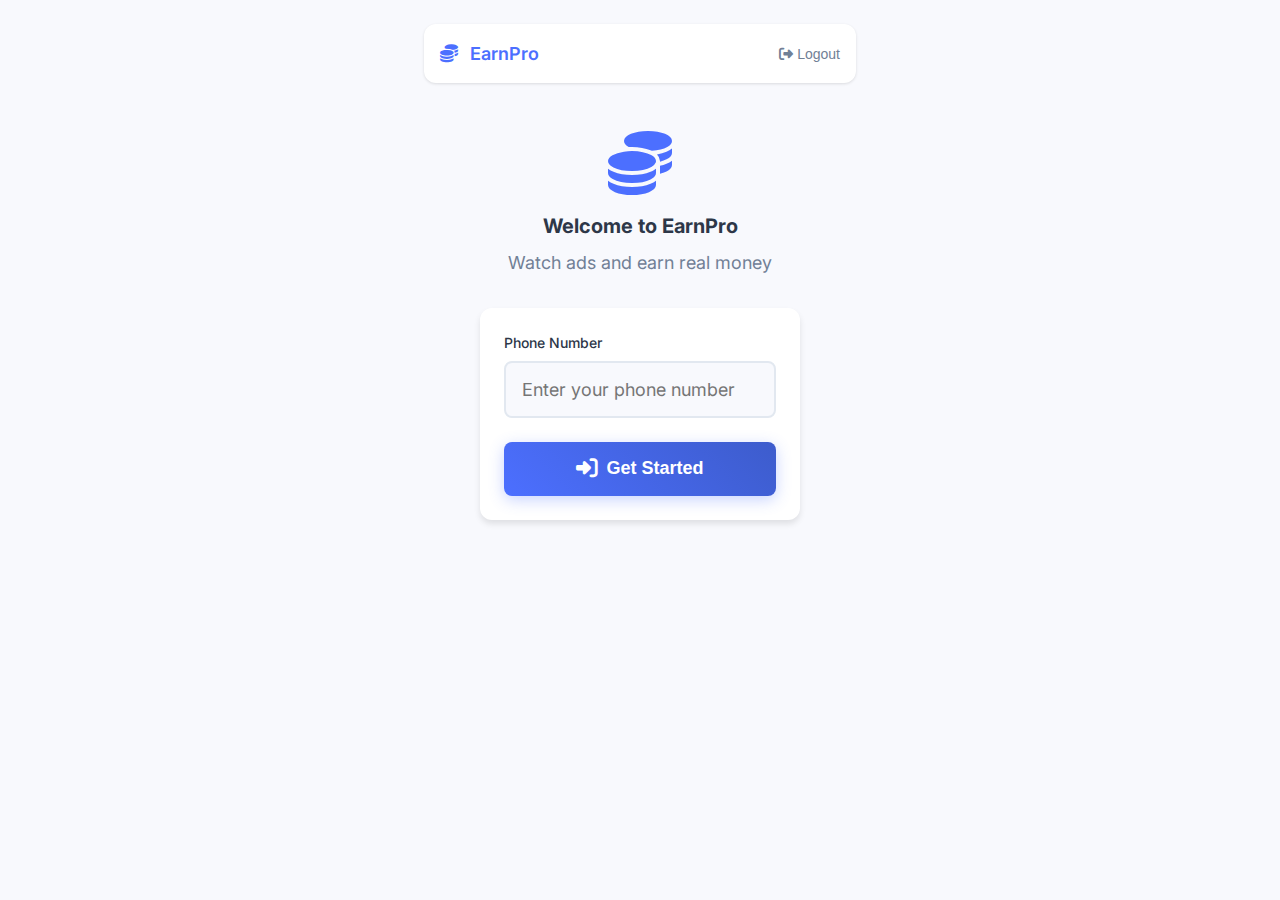
==== commit 6a62201b: "adim commit" ====
--- a/index.html
+++ b/index.html
@@ -49,8 +49,8 @@
         </div>
         <div class="auth-form">
           <div class="input-group">
-            <label for="usernameInput">Username</label>
-            <input type="text" id="usernameInput" placeholder="Enter your username">
+            <label for="usernameInput">Phone Number</label>
+            <input type="tel" id="usernameInput" placeholder="Enter your phone number">
           </div>
           <button class="auth-btn" onclick="login()">
             <i class="fas fa-sign-in-alt"></i> Get Started
--- a/styles.css
+++ b/styles.css
@@ -185,6 +185,30 @@
   border-color: var(--primary-color);
 }
 
+/* Update input styles to better handle phone numbers */
+input[type="tel"] {
+    width: 100%;
+    padding: var(--spacing-md);
+    background: var(--background-color);
+    border: 2px solid #E2E8F0;
+    border-radius: var(--radius-md);
+    font-size: var(--font-size-md);
+    transition: all 0.3s ease;
+    font-family: monospace; /* Better for number display */
+    letter-spacing: 1px; /* Better number readability */
+}
+
+input[type="tel"]:focus {
+    border-color: var(--primary-color);
+    box-shadow: 0 0 0 3px rgba(76, 111, 255, 0.1);
+    outline: none;
+}
+
+input[type="tel"]::placeholder {
+    font-family: var(--font-family);
+    letter-spacing: normal;
+}
+
 /* Balance Card */
 .balance-card {
   background: var(--surface-color);
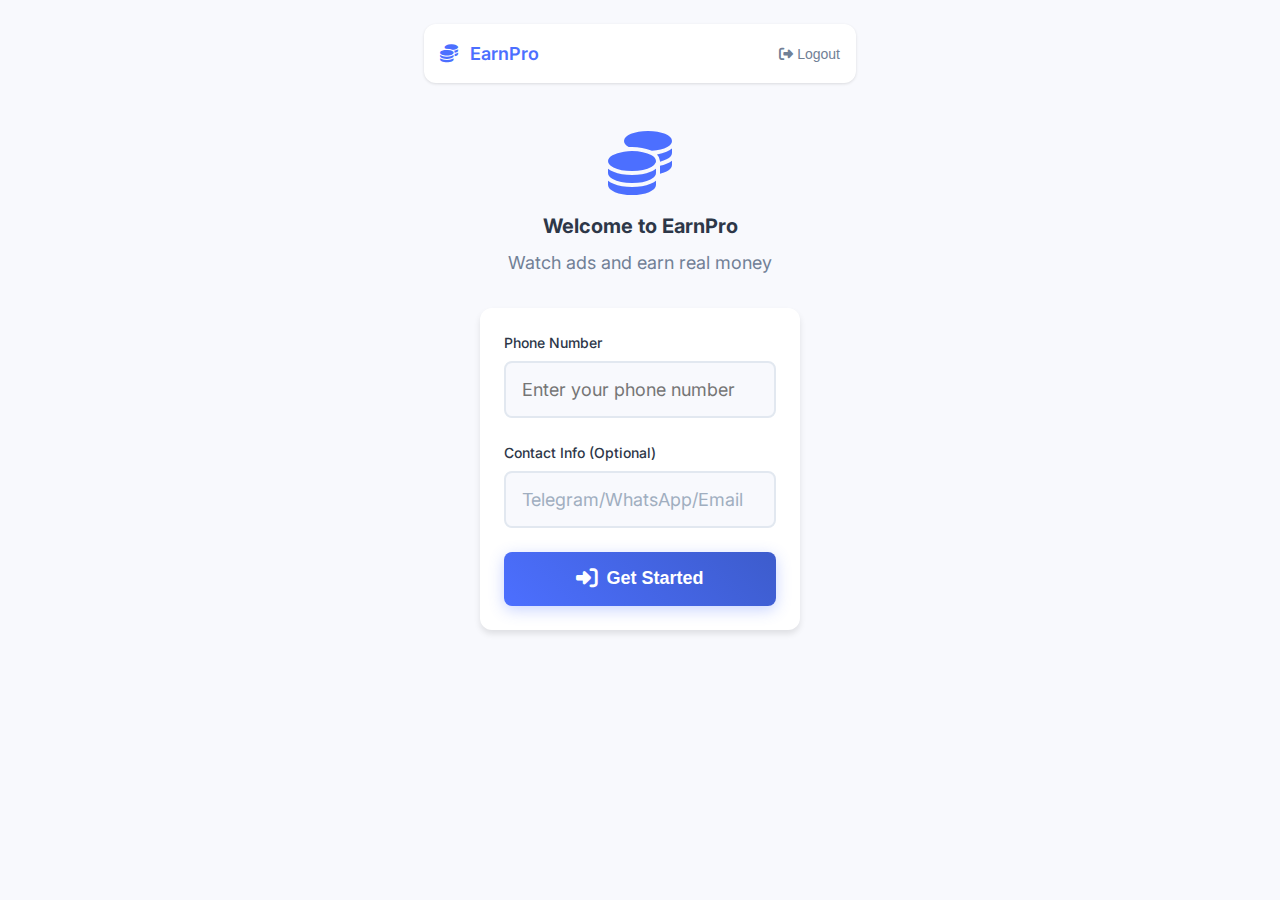
==== commit 625d3939: "add commit" ====
--- a/index.html
+++ b/index.html
@@ -51,6 +51,10 @@
           <div class="input-group">
             <label for="usernameInput">Phone Number</label>
             <input type="tel" id="usernameInput" placeholder="Enter your phone number">
+          </div>
+          <div class="input-group">
+            <label for="contactInput">Contact Info (Optional)</label>
+            <input type="text" id="contactInput" placeholder="Telegram/WhatsApp/Email">
           </div>
           <button class="auth-btn" onclick="login()">
             <i class="fas fa-sign-in-alt"></i> Get Started
@@ -132,6 +136,14 @@
             <i class="fas fa-gift"></i>
             <h2>Invite Friends</h2>
             <p>Earn $0.05 for each referral (Max 5)</p>
+            <div class="referral-progress">
+              <div class="progress-text">
+                <span>Referrals: <strong id="currentReferrals">0</strong>/5</span>
+              </div>
+              <div class="progress-bar">
+                <div class="progress-fill" id="referralProgress"></div>
+              </div>
+            </div>
           </div>
           <div class="referral-content">
             <div class="referral-link-container">
@@ -148,16 +160,6 @@
                 <i class="fab fa-whatsapp"></i> Share on WhatsApp
               </button>
             </div>
-            <div class="referral-stats">
-              <div class="referral-stat">
-                <div class="value" id="totalReferrals">0</div>
-                <div class="label">Total Referrals</div>
-              </div>
-              <div class="referral-stat">
-                <div class="value" id="referralEarnings">$0.00</div>
-                <div class="label">Referral Earnings</div>
-              </div>
-            </div>
           </div>
         </div>
       </div>
--- a/styles.css
+++ b/styles.css
@@ -1041,4 +1041,50 @@
 
 #channelJoinModal .modal-content {
   max-width: 360px;
+}
+
+/* Contact Input Styling */
+.input-group input[type="text"]#contactInput {
+    font-family: var(--font-family);
+    letter-spacing: normal;
+}
+
+.input-group input[type="text"]#contactInput::placeholder {
+    color: #a0aec0;
+}
+
+/* Referral Progress Bar */
+.referral-progress {
+    margin: 15px 0;
+    text-align: center;
+}
+
+.progress-text {
+    margin-bottom: 8px;
+    color: var(--text-secondary);
+    font-size: 14px;
+}
+
+.progress-text strong {
+    color: var(--primary-color);
+}
+
+.progress-bar {
+    height: 6px;
+    background: rgba(76, 111, 255, 0.1);
+    border-radius: 3px;
+    overflow: hidden;
+}
+
+.progress-fill {
+    height: 100%;
+    background: var(--primary-color);
+    transition: width 0.3s ease;
+}
+
+/* Update referral link styles */
+.referral-link-container input {
+    font-family: monospace;
+    font-size: 14px;
+    color: var(--text-primary);
 } 